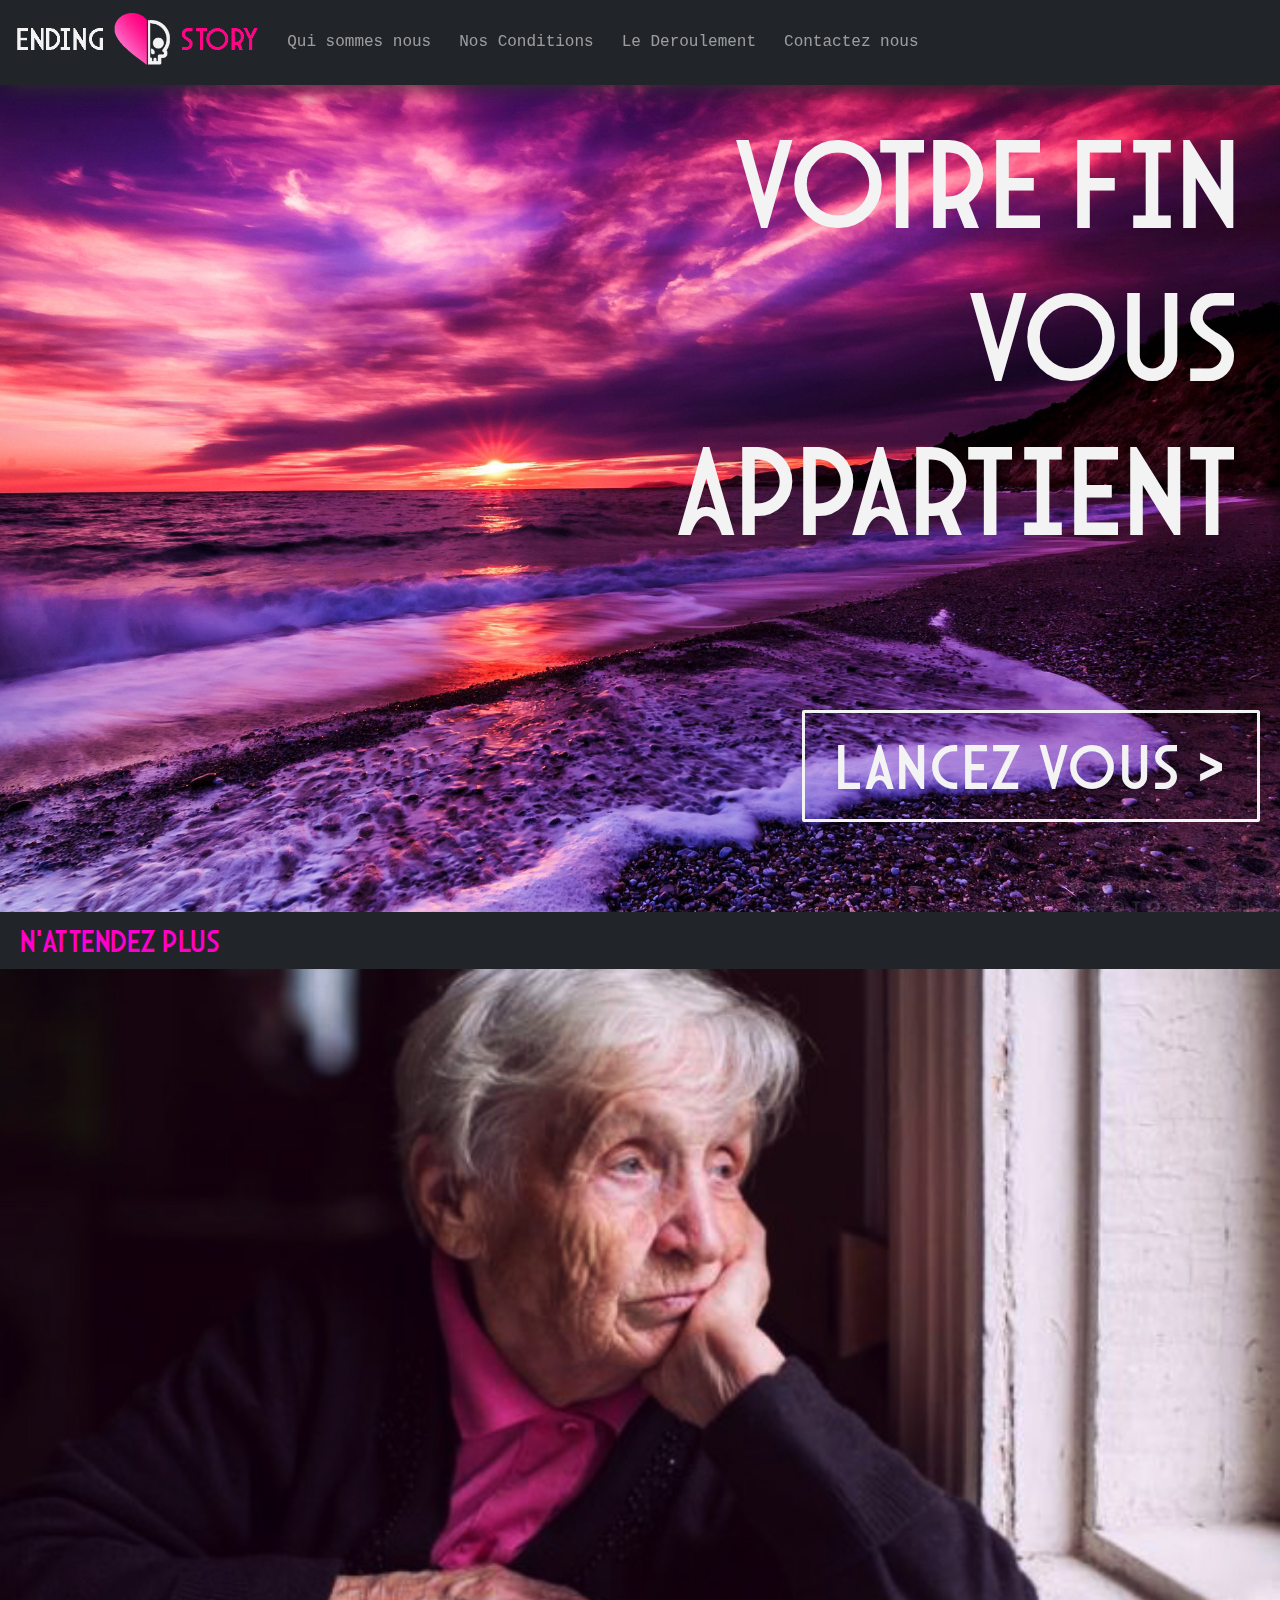
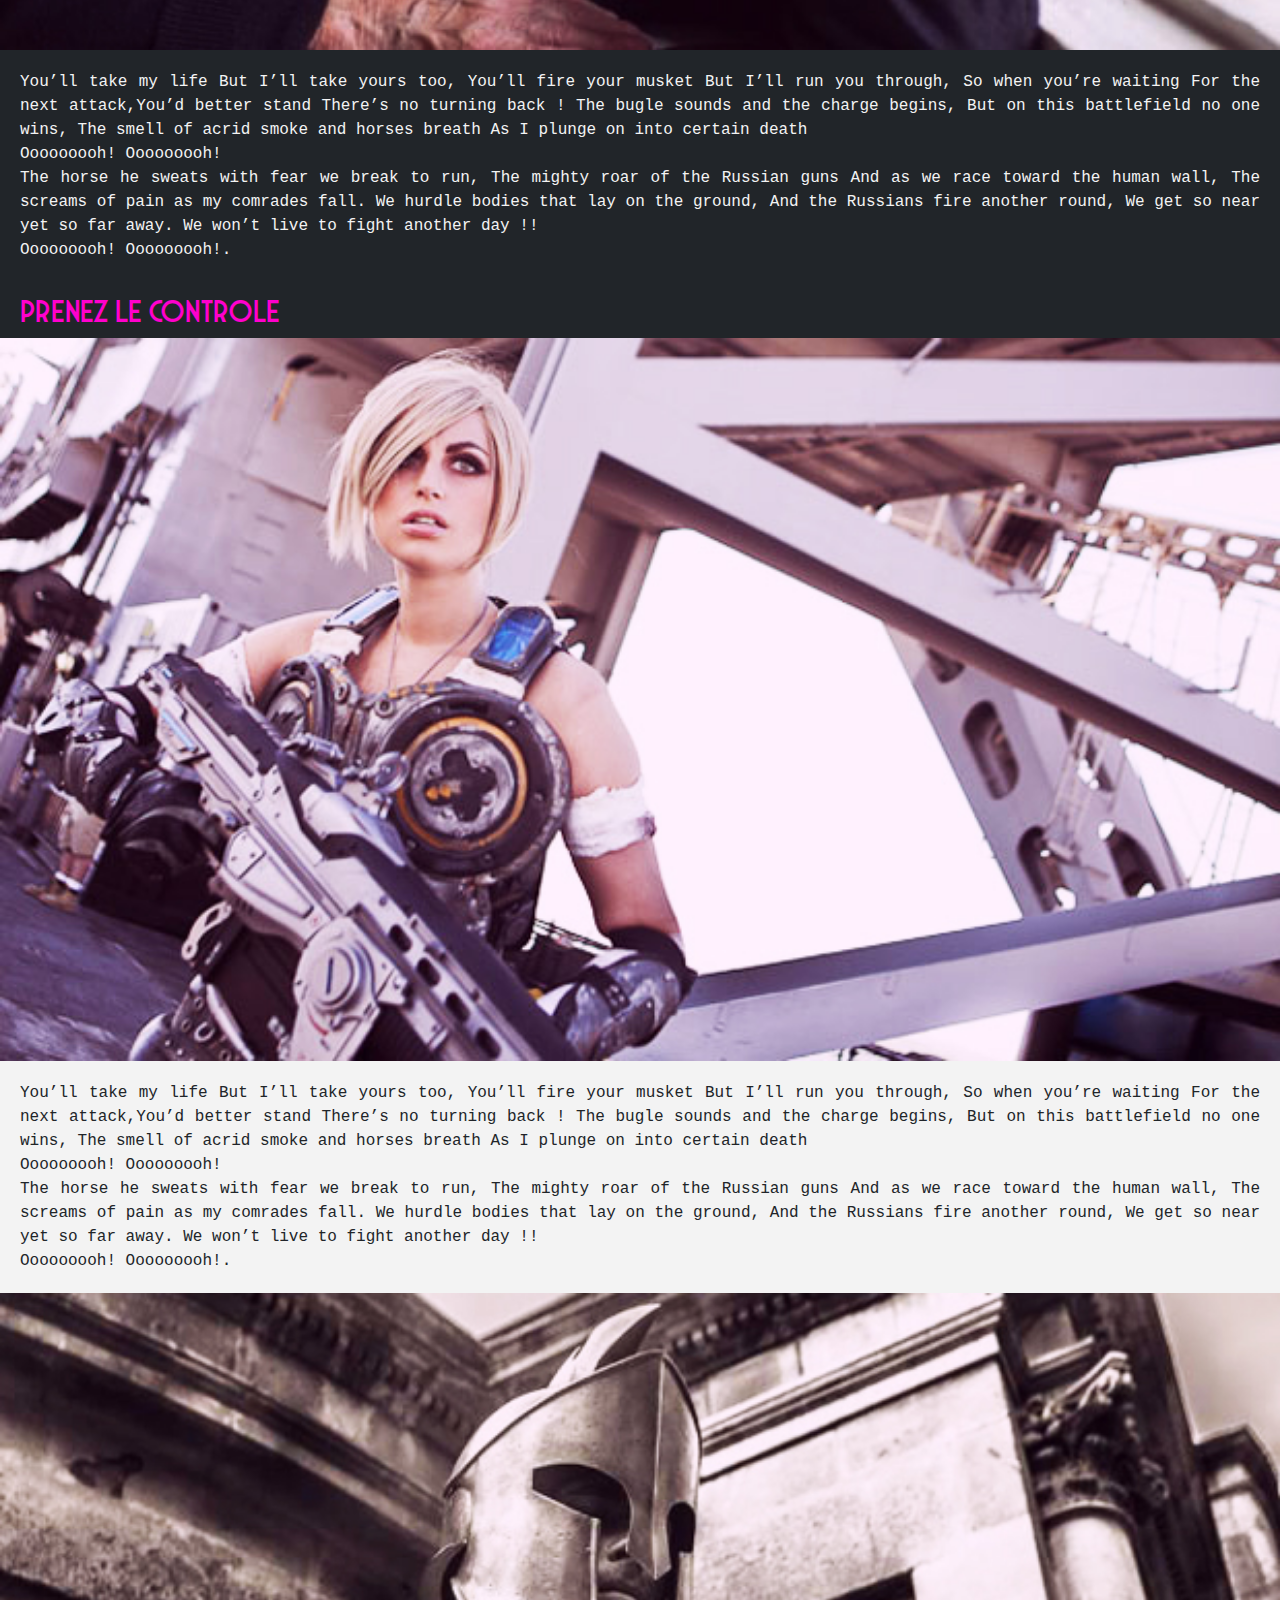
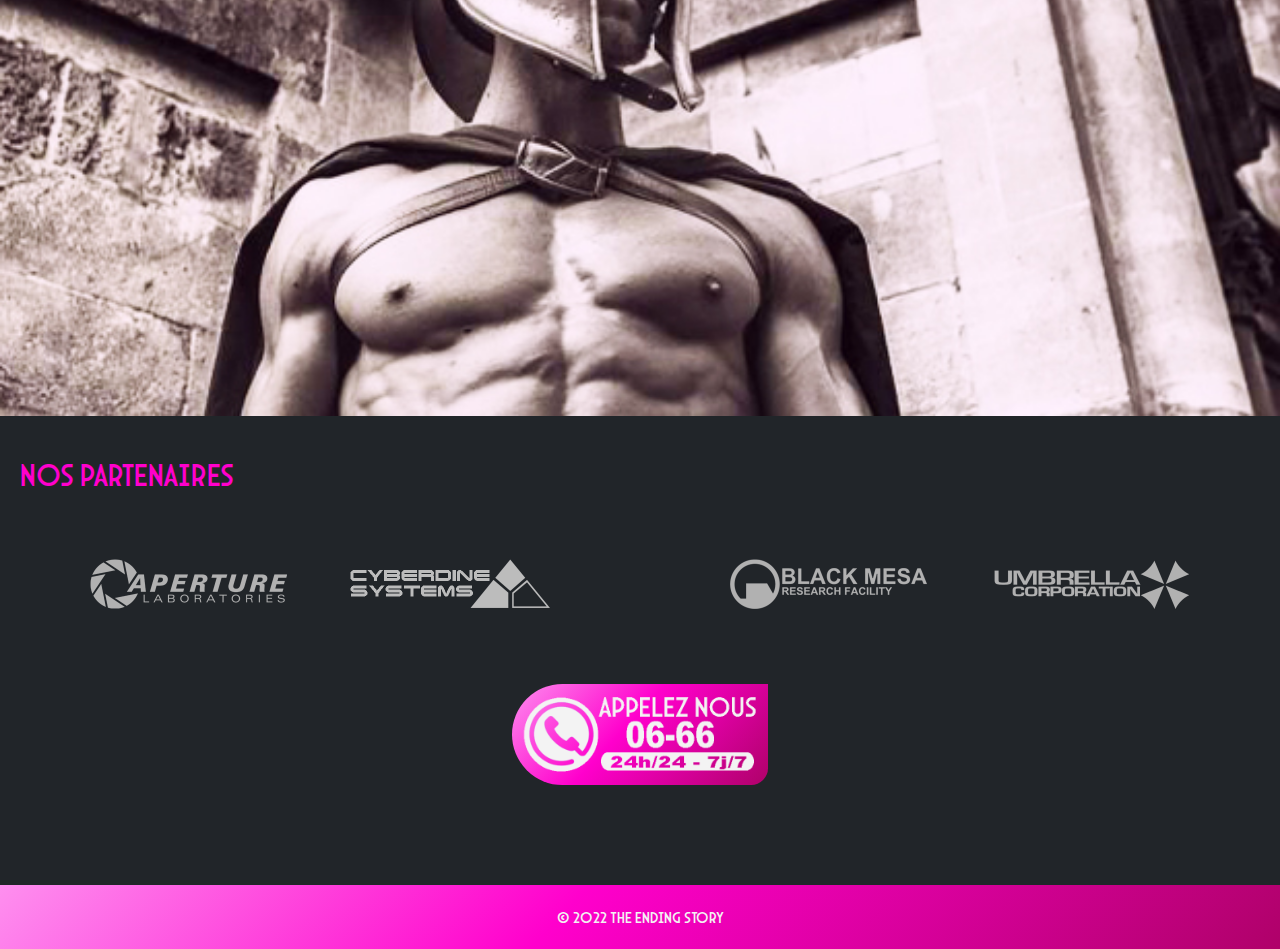
==== index.html @ 4fef933f "Replace some h1 by h2  and update CSS for" ====
<!DOCTYPE html>
<html lang="fr" dir="ltr">
  <head>
    <meta charset="utf-8">
    <meta name="viewport" content="width=device-width, initial-scale=1">
    <link rel="stylesheet" href="assets/bootstrap/bootstrap.min.css">
    <link rel="stylesheet" href="assets/css/default.css">
    <link rel="icon" type="image/png" href="assets/pics/favi_L_grey.png">
    <title>The Ending Story</title>
  </head>

  <body>

<!--======================================
=======| N A V B A R |====================
=======================================-->

  <nav class="navbar sticky-top navbar-expand-lg navbar-dark bg-dark">
    <div class="container-fluid">
      <a class="navbar-brand" href="#"><img class="logo_nav" src="assets/pics/header_L_grey.png" alt="logo navbar"> </a>
      <button class="navbar-toggler" type="button" data-bs-toggle="collapse" data-bs-target="#navbarText" aria-controls="navbarText" aria-expanded="false" aria-label="Toggle navigation">
        <span class="navbar-toggler-icon"></span>
      </button>
      <div class="collapse navbar-collapse" id="navbarText">
        <ul class="navbar-nav me-auto mb-2 mb-lg-0">
          <li class="nav-item">
            <a class="nav-link" aria-current="page" href="we_are.html">Qui sommes nous</a>
          </li>
          <li class="nav-item">
            <a class="nav-link" href="conditions.html">Nos Conditions</a>
          </li>
          <li class="nav-item">
            <a class="nav-link" href="states.html">Le Deroulement</a>
          </li>
          <li class="nav-item">
            <a class="nav-link" href="contact.html">Contactez nous</a>
          </li>
        </ul>
      </div>
    </div>
  </nav>

<!--======================================
=======| H E A D E R |====================
=======================================-->

    <header class="head_home">
      <h1 class="head_home_title">Votre fin <br>vous<br>appartient</h1>
      <a href="form.html"><div class="head_home_button">Lancez vous ></div></a>
      <img class="head_home_img" src="assets/pics/pink_sunset.jpeg" alt="sunset">
    </header>

<!--======================================
=======| M A I N |========================
=======================================-->

    <main class="home">

      <!-- OLD SECTION -->

      <section class="old">
        <h2>n'attendez plus</h2>
        <img class="old_img" src="assets/pics/old_people.jpg" alt="old">
        <p class="old_text">You’ll take my life But I’ll take yours too, You’ll fire your musket But I’ll run you through,
           So when you’re waiting For the next attack,You’d better stand There’s no turning back !
           The bugle sounds and the charge begins, But on this battlefield no one wins, The smell of acrid smoke and horses breath
           As I plunge on into certain death<br>
           Ooooooooh! Ooooooooh!  <br>
           The horse he sweats with fear we break to run, The mighty roar of the Russian guns
           And as we race toward the human wall, The screams of pain as my comrades fall.
           We hurdle bodies that lay on the ground, And the Russians fire another round,
           We get so near yet so far away. We won’t live to fight another day !! <br>
           Ooooooooh! Ooooooooh!.</p>
      </section>

      <!-- CHOOSE SECTION -->

      <section class="choose">
        <h2>Prenez le controle</h2>
        <img class="choose_img_anya" src="assets/pics/anya_stroud.jpg" alt="anya">
        <p class="choose_text">You’ll take my life But I’ll take yours too, You’ll fire your musket But I’ll run you through,
           So when you’re waiting For the next attack,You’d better stand There’s no turning back !
           The bugle sounds and the charge begins, But on this battlefield no one wins, The smell of acrid smoke and horses breath
           As I plunge on into certain death<br>
           Ooooooooh! Ooooooooh!  <br>
           The horse he sweats with fear we break to run, The mighty roar of the Russian guns
           And as we race toward the human wall, The screams of pain as my comrades fall.
           We hurdle bodies that lay on the ground, And the Russians fire another round,
           We get so near yet so far away. We won’t live to fight another day !! <br>
           Ooooooooh! Ooooooooh!.</p>
           <img class="choose_img_spartan" src="assets/pics/spartan.jpg" alt="spartan">
      </section>

      <!-- PART SECTION -->

      <section class="part_section">
        <h2>nos partenaires</h2>
        <div class="container-fluid part_contain">
          <div class="row part_row">
            <div class="col-md-6 part_col_1">
              <img src="assets/pics/p_aplab.png" alt="logo aperture science">
              <img src="assets/pics/p_cybe.png" alt="logo cyberdine">
            </div>
            <div class="col-md-6 part_col_2">
              <img src="assets/pics/p_blame.png" alt="logo black mesa">
              <img src="assets/pics/p_umco.png" alt="logo umbrella corporation">
          </div>
        </div>
      </section>

      <!-- CALL SECTION -->

      <section class="call_section">
        <div class="call_div">
          <a href="contact.html"><img class="call_img" src="assets/pics/logo_tel.png" alt="Numeros de tel 06-66"></a>
        </div>
      </section>

    </main>

<!--======================================
=======|F O O T E R |=====================
=======================================-->

    <footer>
      &copy; 2022 THE ENDING STORY
    </footer>

    <script type="text/javascript" src="assets/bootstrap/bootstrap.bundle.min.js"></script>
  </body>
</html>
---- assets/css/default.css ----
/*=======================================
=======| G L O B A L |===================
=======================================*/

:root {
  --blackTES    : #212529;
  --whiteTES    : #f3f3f3;
  --pinkTES     : #ff00cc;
  --shadowTES   : -1px 8px 22px -7px #313131;
  --gradientTES : linear-gradient(133deg, rgba(254,143,239,1) 0%,
                  rgba(255,0,204,1) 44%, rgba(175,1,105,1) 100%);
  --fontTES     : 'arcan'
}

* {
  box-sizing: border-box;
}

@keyframes rotation {
  from {
    transform: rotate(-45deg);
  } to {
    transform: rotate(45deg);
  }
}

@font-face {
  font-family: 'arcan';
  src: url(../fonts/Arcane-Nine.ttf);
}

body {
  background: var(--blackTES);
  color: var(--whiteTES);
  margin: 0;
  min-width: 300px;
  font-size: 16px;
  font-family: Andale Mono, monospace;
}

img {
  width: 100%;
}

h1, h2 {
  font-family: var(--fontTES);
  color: var(--pinkTES);;
  text-align: left;
  padding: 20px;
  padding-bottom: 0px;
  padding-top: 10px;
}

h3 {
  font-family: var(--fontTES);
  color: var(--pinkTES);;
  text-align: left;
  padding-left: 30px;
  padding-bottom: 0;
  font-size: 0.8em;
}

p {
  padding: 20px;
  text-align: justify;
  margin-bottom: 0;
}

.overline  {
  color: var(--pinkTES);
  font-weight: bolder;
}

.little_line {
  font-size: 0.5em;
}

a {
  text-decoration: none;
  color: var(--whiteTES);
}



/*=======================================
=======| N A V B A R |===================
=======================================*/
nav {
  -webkit-box-shadow: var(--shadowTES);
  box-shadow: var(--shadowTES);
}
nav .navbar-brand {
  width: 65%;
}

nav .navbar-collapse .navbar-nav .nav-item .nav-link{
  text-align: right;
  padding-right: 20px;
}

    /*===|| M E D I A S ||===*/

@media screen and (min-width: 768px){
  nav .navbar-brand {
    width: 20%;
  }
}

/*=======================================
=======| H E A D E R |===================
=======================================*/

header  {
  position: relative;

}

.head_home .head_home_title {
  color: var(--whiteTES);
  text-align: right;
  font-size: 2em;
  position: absolute;
  right:20px;
  top: 10px;
}

.head_home .head_home_button {
  background: none;
  color: var(--whiteTES);
  font-family: var(--fontTES);
  font-size: 1em;
  letter-spacing: 2px;
  border: 3px var(--whiteTES) solid;
  border-radius: 2px;
  padding: 5px;
  padding-left: 30px;
  padding-right: 30px;
  position: absolute;
  right:20px;
  bottom: 20px;
}

    /*===|| M E D I A S ||===*/

@media screen and (min-width: 400px) and (max-width: 649px){
  .head_home .head_home_title {
    font-size: 3em;
  }
  .head_home .head_home_button {
    font-size: 1.5em;
  }
}

@media screen and (min-width: 650px) and (max-width: 1023px){
  .head_home .head_home_title {
    font-size: 5em;
  }
  .head_home .head_home_button {
    font-size: 2.5em;
    bottom: 30px;
  }
}

@media screen and (min-width: 1024px){
  .head_home .head_home_title {
    font-size: 8em;
  }
  .head_home .head_home_button {
    font-size: 4em;
    bottom: 90px;
  }
}

/*=======================================
=======| O L D  S E C T I O N |==========
======================= home ==========*/

main .old {
  text-align: justify;
}

main .old h1 {
  margin-top: 40px;
}

/*=======================================
=======| C H O O S E  S E C T I O N  |===
======================= home ==========*/

main .choose .choose_text {
  background: var(--whiteTES);;
  color: var(--blackTES);
  text-align: justify;
}

/*=======================================
====| H I S T O R Y  S E C T I O N  |====
=========================== we_are ====*/

.we_are .history .img_2 {
  margin-top: 20px;
  margin-bottom: 20px;
}

/*margin au text*/

/*=======================================
====| P R I C E  S E C T I O N  |========
======================= conditions ====*/

.conditions .price .age {
  text-align: center;
  padding-top: 0;
  margin-bottom: 30px;
}

.conditions .price .price_tab {
  text-align: center;
  margin-bottom: 0;
  padding-bottom: 5px;
}

/*=======================================
===| E X E C U T I O N  S E C T I O N  |=
======================= states ========*/

.states .execut .carousel .carousel-inner
.carousel_explic_div {
  background: var(--whiteTES);;
  color: var(--blackTES);;
  -webkit-box-shadow: var(--shadowTES);
  box-shadow: var(--shadowTES);
}

.states .execut .carousel .carousel-inner
.carousel_explic_div .title_explic_div {
  padding-top: 10px;
  padding-left: 10px;
  color: var(--pinkTES);;
  font-family: var(--fontTES);
  letter-spacing: 2px;
}

.states .execut .carousel .carousel-inner
.carousel_explic_div .text_explic_div {
  padding-top: 0px;
  padding-bottom: 30px;
}

.states .execut .text_party_2 {
  padding-top: 35px;
}

/*=======================================
===| E N D I N G  S E C T I O N  |=======
======================= states ========*/

.states .ending .ending_img {
  margin-bottom: 50px;
}

/*=======================================
===| F O R M  S E C T I O N  |===========
======================= form ==========*/

.form .form_body {
  width: 100%;
  margin: auto;
  background-color: rgba(0,0,0,.75);
  color: var(--whiteTES);
  border-radius: 5px;
  padding: 50px;

}

.form .form_body .form_form .form_input {
  padding: 15px;
  width: 100%;
  font-size: 1em;
  border: 0;
  color: var(--pinkTES);
  background-color: var(--blackTES);
  margin-bottom: 15px;
}

.form .form_body .form_form .form_label {
  width: 100%;
  color: var(--pinkTES);
}

.form .form_body .form_form .form_range {
  margin-left: auto;
  margin-right: auto;
  width: 100%;
  padding: 15px;
  font-size: 1em;
}

.form .form_body .form_form .form_button {
  background: var(--gradientTES);
  color: var(--blackTES);
  padding: 15px;
  width: 100%;
  font-size: 1em;
  font-weight: bold;
  border-radius: 5px;
  border: 0;
  cursor: pointer;
}

/*=======================================
===| P O S T  S E C T I O N  |===========
======================= posted ========*/

.posted .posted_body {
  width: 100%;
  height: 100%;
  margin: auto;
  background-color: rgba(0,0,0,.75);
  color: var(--whiteTES);
  border-radius: 5px;
  padding: 50px;
  text-align: center;
}

.posted .posted_body .posted_img {
  width: 30%;
  margin: 20px;
  animation: 1.5s linear 0s infinite alternate-reverse rotation;
}

.posted .posted_body .posted_title,
.posted .posted_body .posted_text {
  text-align: center;
}

    /*===|| M E D I A S ||===*/

@media screen and (min-width: 768px){
  .posted .posted_body .posted_img {
    width: 15%;
  }
}


/*=======================================
=======| P A R T  S E C T I O N |========
======================= home ==========*/

main .part_section{
  margin-top: 30px;
}
main .part_section .part_contain .part_row {
  margin-top: 40px;
  text-align: center;
}

main .part_section .part_contain .part_row img {
  height: 80px;
  width:auto;
  padding: 15px;
}

    /*===|| M E D I A S ||===*/

@media screen and (min-width: 768px){
  main .part_section .part_contain .part_row img{
    height: 100px;
    padding: 25px;
  }
}

/*=======================================
=======| C A L L  S E C T I O N |========
=======================================*/

main .call_section {
  text-align: center;
}

main .call_section .call_div {
  width: 50%;
  background: var(--pinkTES);
  background: var(--gradientTES);
  border-radius: 60px 0px 20px 60px;
  margin-top: 50px;
  margin-bottom: 100px;
  margin-left: auto;
  margin-right: auto;
}

main .call_section .call_div .call_img {
  height: auto;
  padding: 10px;
}

main .call_section .button_call {
  background: none;
  color: var(--whiteTES);
  font-family: var(--fontTES);
  font-size: 1em;
  letter-spacing: 2px;
  border: 3px var(--whiteTES) solid;
  border-radius: 2px;
  width: 50%;
  margin: auto;
  padding: 5px;
  padding-left: 30px;
  padding-right: 30px;
  text-decoration: none;
}

main .call_section a {
  text-decoration: none;
}

    /*===|| M E D I A S ||===*/

@media screen and (min-width: 768px) and (max-width: 1023px){
  main .call_section .call_div {
    width: 35%;
  }

  main .call_section .button_call{
    width: 38%;
    font-size: 2em;
    padding: 15px;
    padding-left: 30px;
    padding-right: 30px;
  }
}

@media screen and (min-width: 1024px){
  main .call_section .call_div {
    width: 20%;
  }

  main .call_section .button_call{
    width: 20%;
    font-size: 1em;
    padding: 15px;
    padding-left: 30px;
    padding-right: 30px;
  }
}

/*=======================================
=======| F O O T E R |===================
=======================================*/

footer {
  padding: 20px;
  background: var(--pinkTES);
  background: var(--gradientTES);
  text-align: center;
  font-family: var(--fontTES);
}

/*=======================================
=========================================
=======================================*/
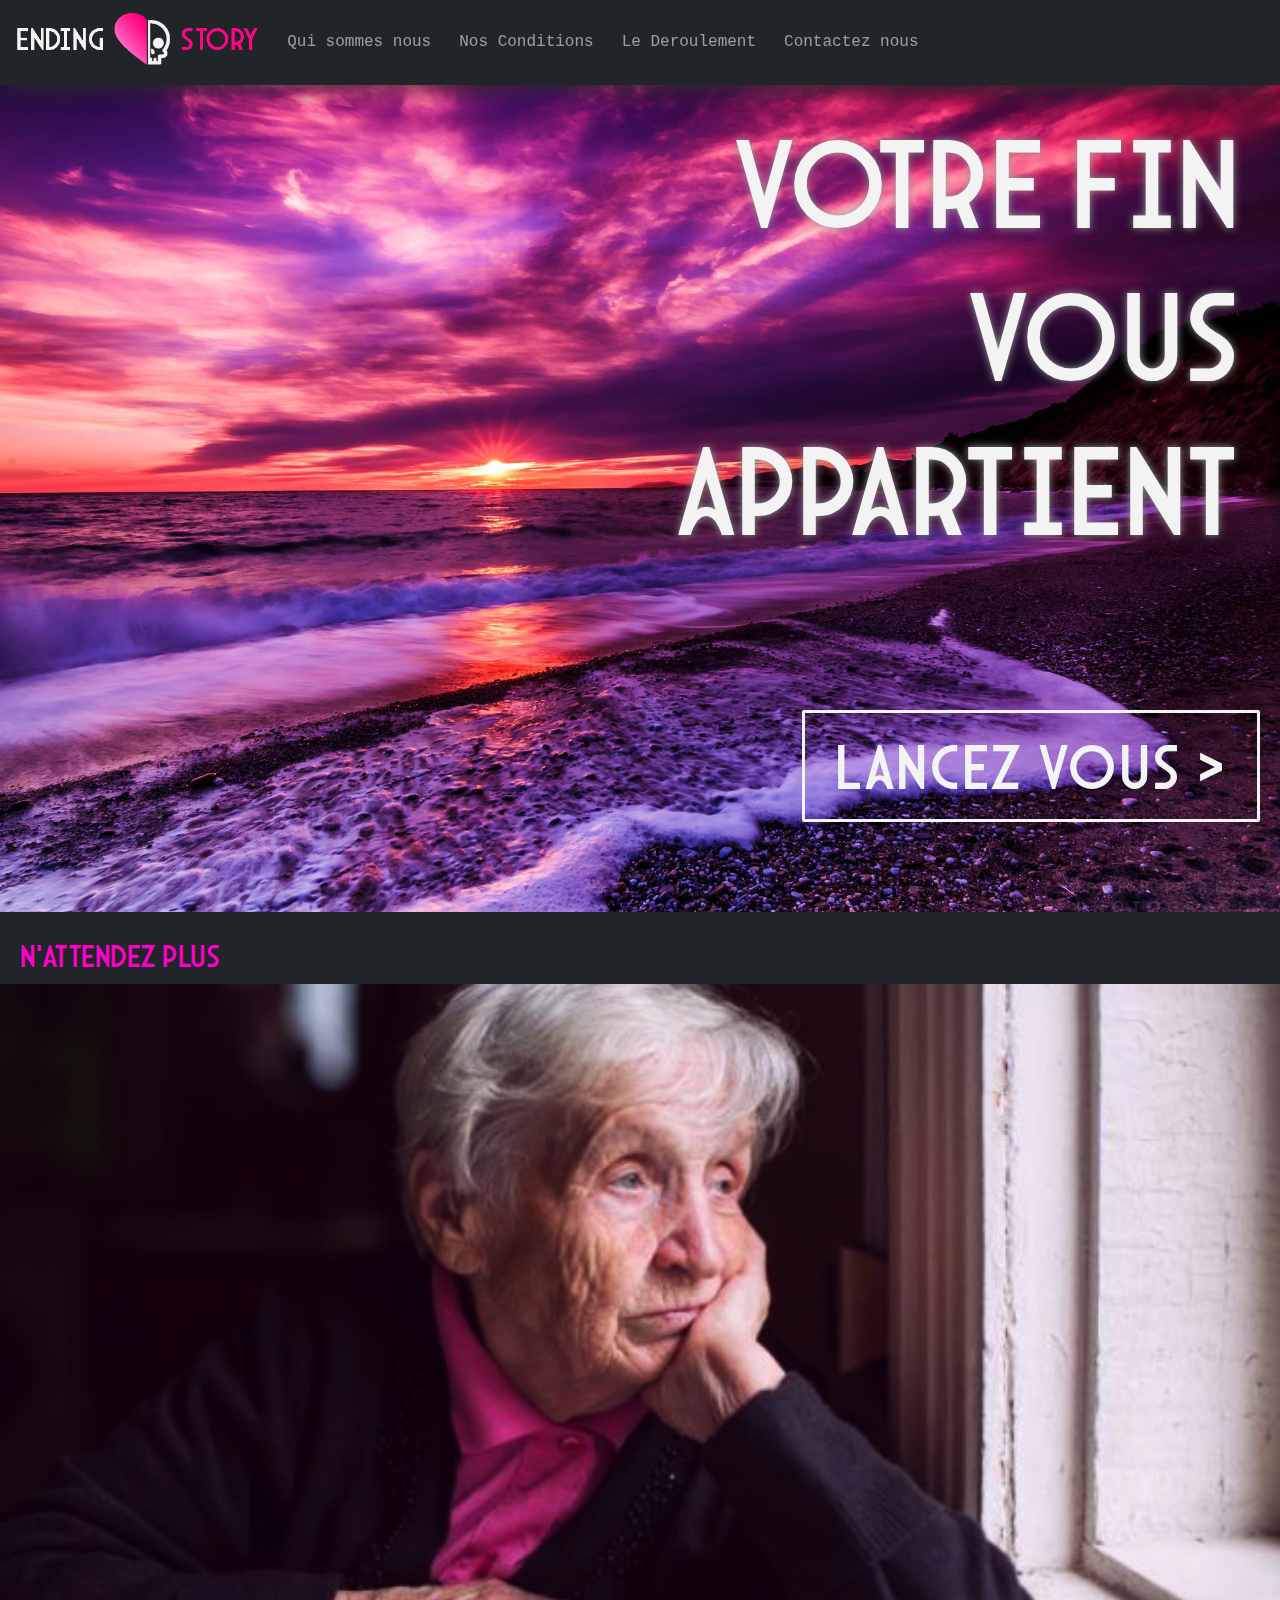
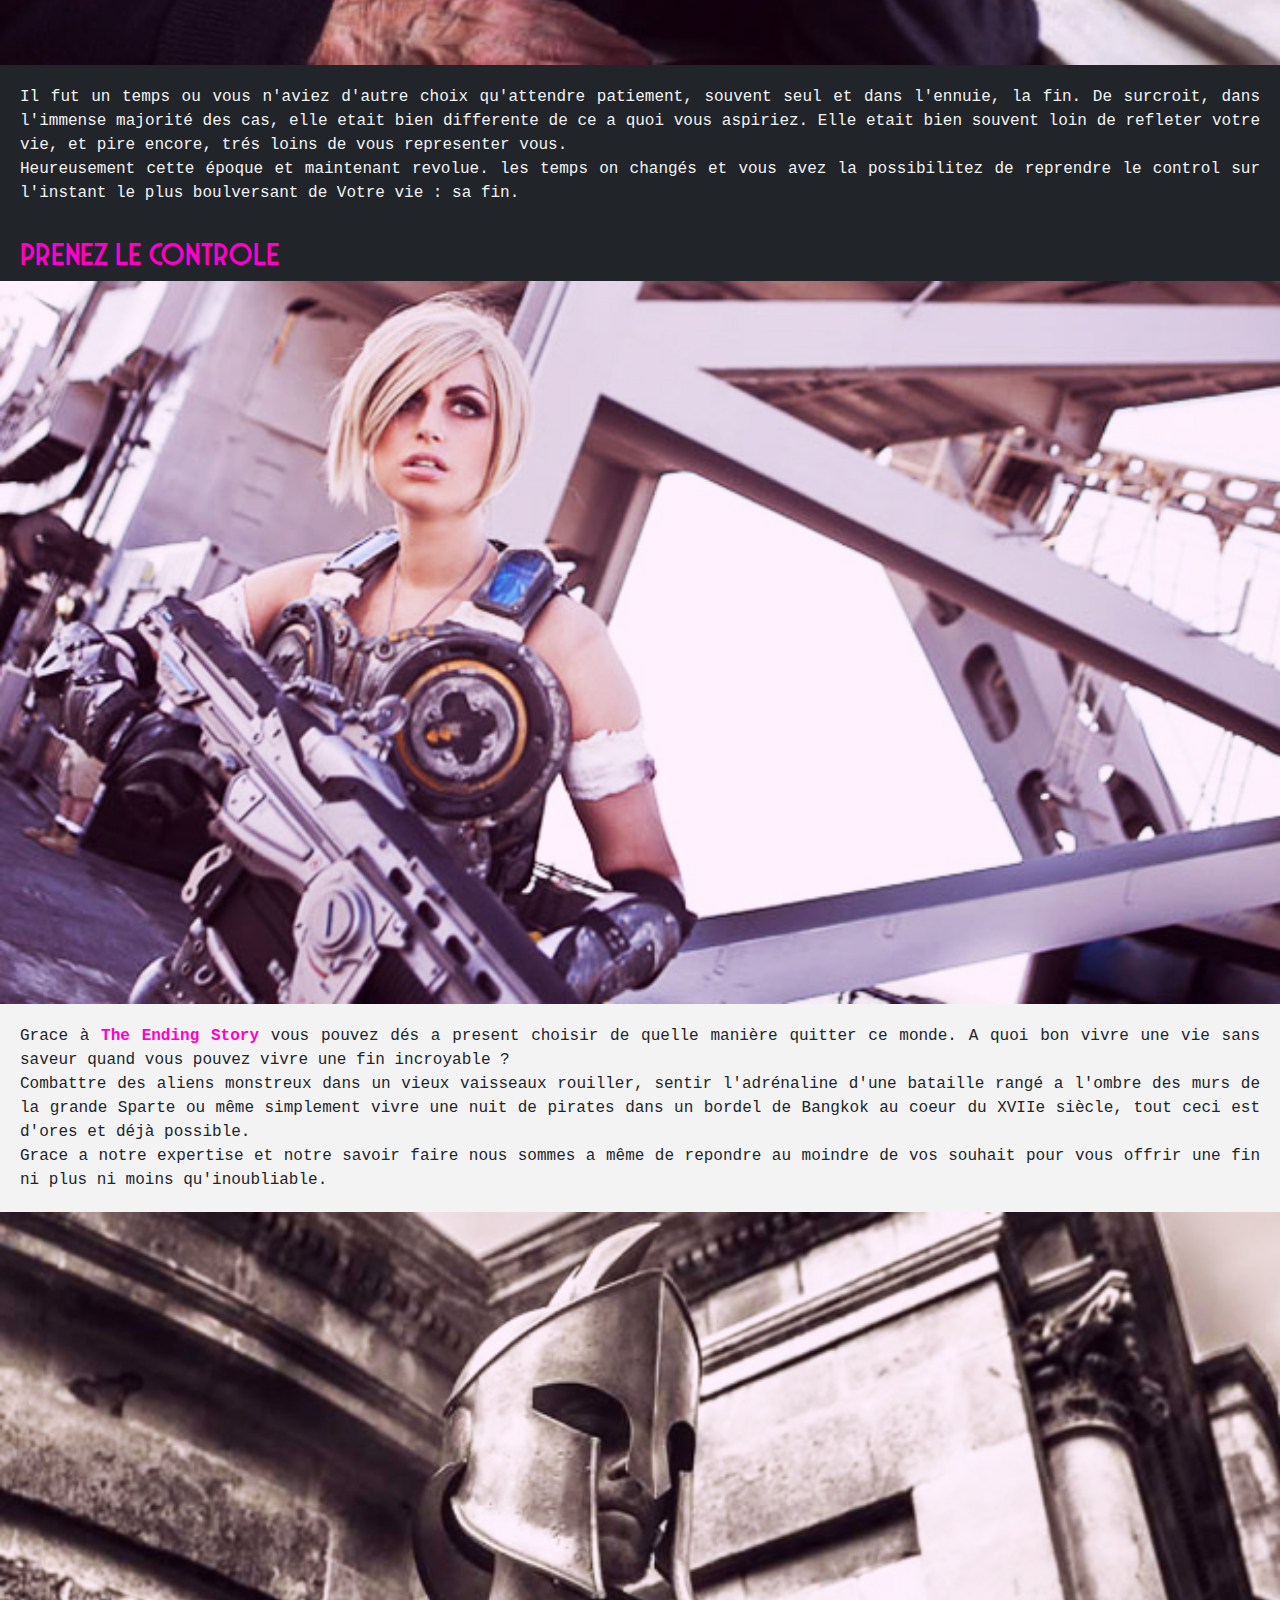
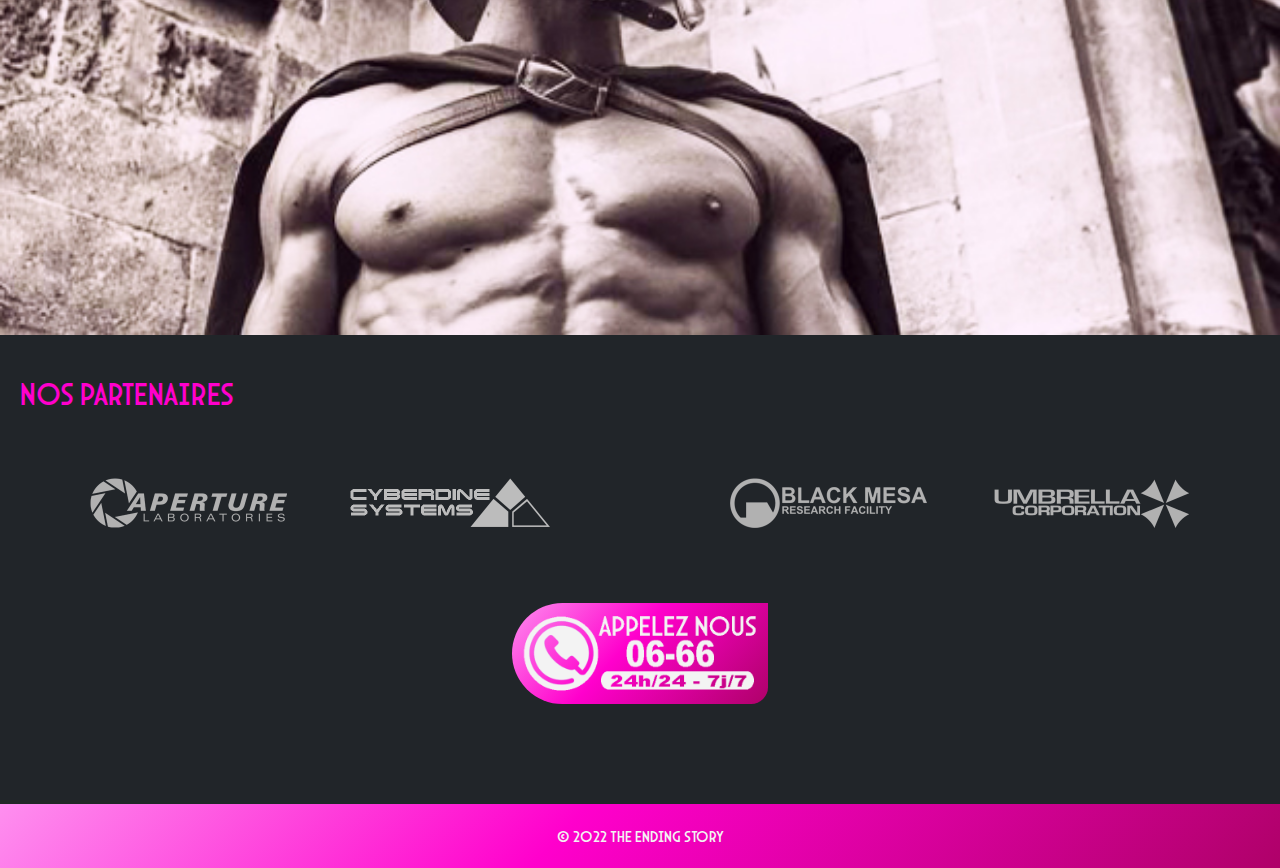
==== commit 38937cad: "Add texts no correction." ====
--- a/index.html
+++ b/index.html
@@ -61,16 +61,16 @@
       <section class="old">
         <h2>n'attendez plus</h2>
         <img class="old_img" src="assets/pics/old_people.jpg" alt="old">
-        <p class="old_text">You’ll take my life But I’ll take yours too, You’ll fire your musket But I’ll run you through,
-           So when you’re waiting For the next attack,You’d better stand There’s no turning back !
-           The bugle sounds and the charge begins, But on this battlefield no one wins, The smell of acrid smoke and horses breath
-           As I plunge on into certain death<br>
-           Ooooooooh! Ooooooooh!  <br>
-           The horse he sweats with fear we break to run, The mighty roar of the Russian guns
-           And as we race toward the human wall, The screams of pain as my comrades fall.
-           We hurdle bodies that lay on the ground, And the Russians fire another round,
-           We get so near yet so far away. We won’t live to fight another day !! <br>
-           Ooooooooh! Ooooooooh!.</p>
+        <p class="old_text">Il fut un temps ou vous n'aviez d'autre choix qu'attendre
+          patiement, souvent seul et dans l'ennuie, la fin. De surcroit, dans l'immense majorité
+          des cas, elle etait bien differente de ce a quoi vous aspiriez. Elle etait bien
+          souvent loin de refleter votre vie, et pire encore, trés loins de vous representer
+          vous. <br>
+          Heureusement cette époque et maintenant revolue. les temps on changés et vous avez
+          la possibilitez de reprendre le control sur l'instant le plus boulversant de Votre
+          vie : sa fin.
+        </p>
+
       </section>
 
       <!-- CHOOSE SECTION -->
@@ -78,16 +78,16 @@
       <section class="choose">
         <h2>Prenez le controle</h2>
         <img class="choose_img_anya" src="assets/pics/anya_stroud.jpg" alt="anya">
-        <p class="choose_text">You’ll take my life But I’ll take yours too, You’ll fire your musket But I’ll run you through,
-           So when you’re waiting For the next attack,You’d better stand There’s no turning back !
-           The bugle sounds and the charge begins, But on this battlefield no one wins, The smell of acrid smoke and horses breath
-           As I plunge on into certain death<br>
-           Ooooooooh! Ooooooooh!  <br>
-           The horse he sweats with fear we break to run, The mighty roar of the Russian guns
-           And as we race toward the human wall, The screams of pain as my comrades fall.
-           We hurdle bodies that lay on the ground, And the Russians fire another round,
-           We get so near yet so far away. We won’t live to fight another day !! <br>
-           Ooooooooh! Ooooooooh!.</p>
+        <p class="choose_text">Grace à <span class="overline">The Ending Story</span>
+          vous pouvez dés a present choisir de quelle manière quitter ce monde. A quoi
+          bon vivre une vie sans saveur quand vous pouvez vivre une fin incroyable ? <br>
+          Combattre des aliens monstreux dans un vieux vaisseaux rouiller, sentir
+          l'adrénaline d'une bataille rangé a l'ombre des murs de la grande Sparte ou
+          même simplement vivre une nuit de pirates dans un bordel de Bangkok  au coeur
+          du XVIIe siècle, tout ceci est d'ores et déjà possible.<br>
+          Grace a notre expertise et notre savoir faire nous sommes a même de repondre
+          au moindre de vos souhait pour vous offrir une fin ni plus ni moins qu'inoubliable.
+        </p>
            <img class="choose_img_spartan" src="assets/pics/spartan.jpg" alt="spartan">
       </section>
 
--- a/assets/css/default.css
+++ b/assets/css/default.css
@@ -9,7 +9,8 @@
   --shadowTES   : -1px 8px 22px -7px #313131;
   --gradientTES : linear-gradient(133deg, rgba(254,143,239,1) 0%,
                   rgba(255,0,204,1) 44%, rgba(175,1,105,1) 100%);
-  --fontTES     : 'arcan'
+  --fontTES     : 'arcan';
+  --shadowTitle : 0px 0px 9px rgba(150, 150, 150, 1);
 }
 
 * {
@@ -57,7 +58,7 @@
   text-align: left;
   padding-left: 30px;
   padding-bottom: 0;
-  font-size: 0.8em;
+  font-size: 1.2em;
 }
 
 p {
@@ -112,7 +113,7 @@
 
 header  {
   position: relative;
-
+  margin-bottom: 15px;
 }
 
 .head_home .head_home_title {
@@ -122,6 +123,20 @@
   position: absolute;
   right:20px;
   top: 10px;
+  text-shadow: var(--shadowTitle);
+}
+
+.head_we_are .head_we_are_title,
+.head_conditions .head_conditions_title,
+.head_states .head_states_title,
+.head_contact .head_contact_title {
+  color: var(--whiteTES);
+  text-align: left;
+  font-size: 2em;
+  position: absolute;
+  left:20px;
+  bottom: 20px;
+  text-shadow: var(--shadowTitle);
 }
 
 .head_home .head_home_button {
@@ -143,18 +158,28 @@
     /*===|| M E D I A S ||===*/
 
 @media screen and (min-width: 400px) and (max-width: 649px){
-  .head_home .head_home_title {
+  .head_home .head_home_title,
+  .head_we_are .head_we_are_title,
+  .head_conditions .head_conditions_title,
+  .head_states .head_states_title,
+  .head_contact .head_contact_title {
     font-size: 3em;
   }
+
   .head_home .head_home_button {
     font-size: 1.5em;
   }
 }
 
 @media screen and (min-width: 650px) and (max-width: 1023px){
-  .head_home .head_home_title {
+  .head_home .head_home_title,
+  .head_we_are .head_we_are_title,
+  .head_conditions .head_conditions_title,
+  .head_states .head_states_title,
+  .head_contact .head_contact_title {
     font-size: 5em;
   }
+
   .head_home .head_home_button {
     font-size: 2.5em;
     bottom: 30px;
@@ -162,9 +187,14 @@
 }
 
 @media screen and (min-width: 1024px){
-  .head_home .head_home_title {
+  .head_home .head_home_title,
+  .head_we_are .head_we_are_title,
+  .head_conditions .head_conditions_title,
+  .head_states .head_states_title,
+  .head_contact .head_contact_title {
     font-size: 8em;
   }
+
   .head_home .head_home_button {
     font-size: 4em;
     bottom: 90px;
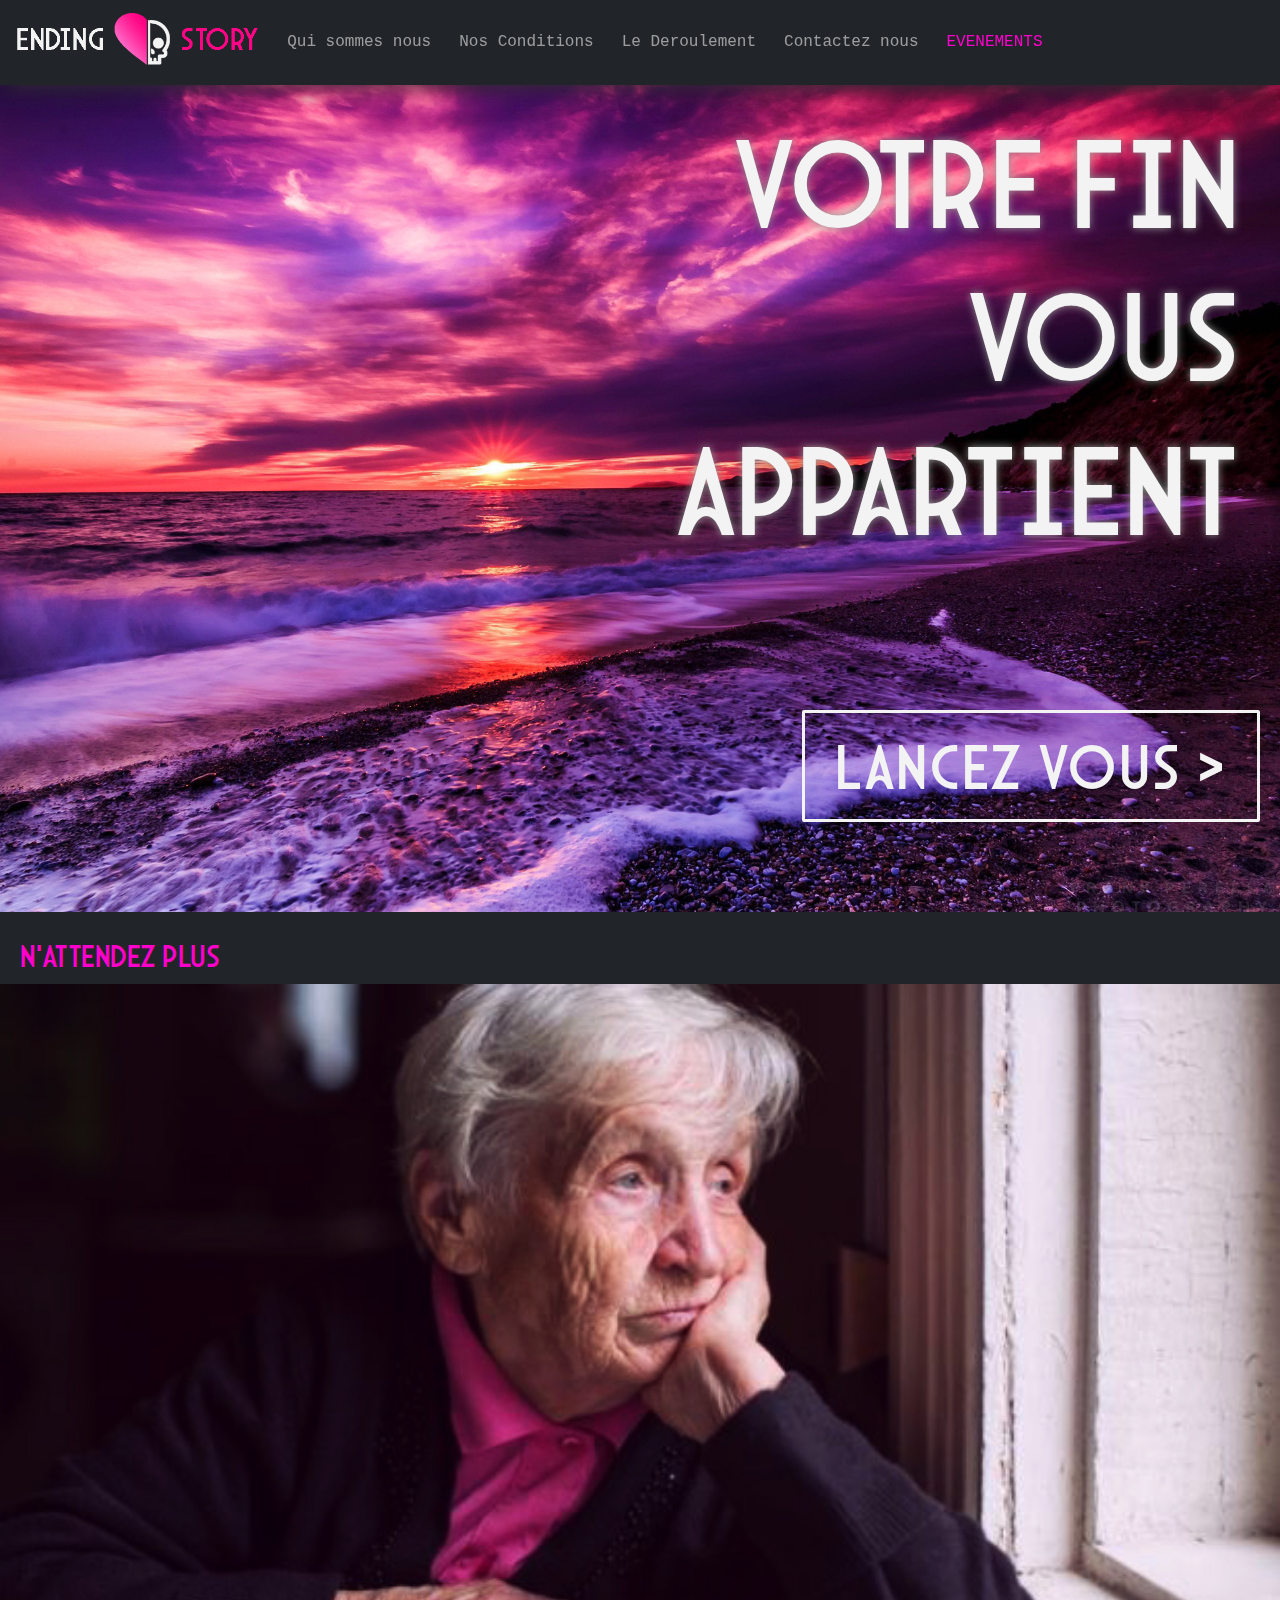
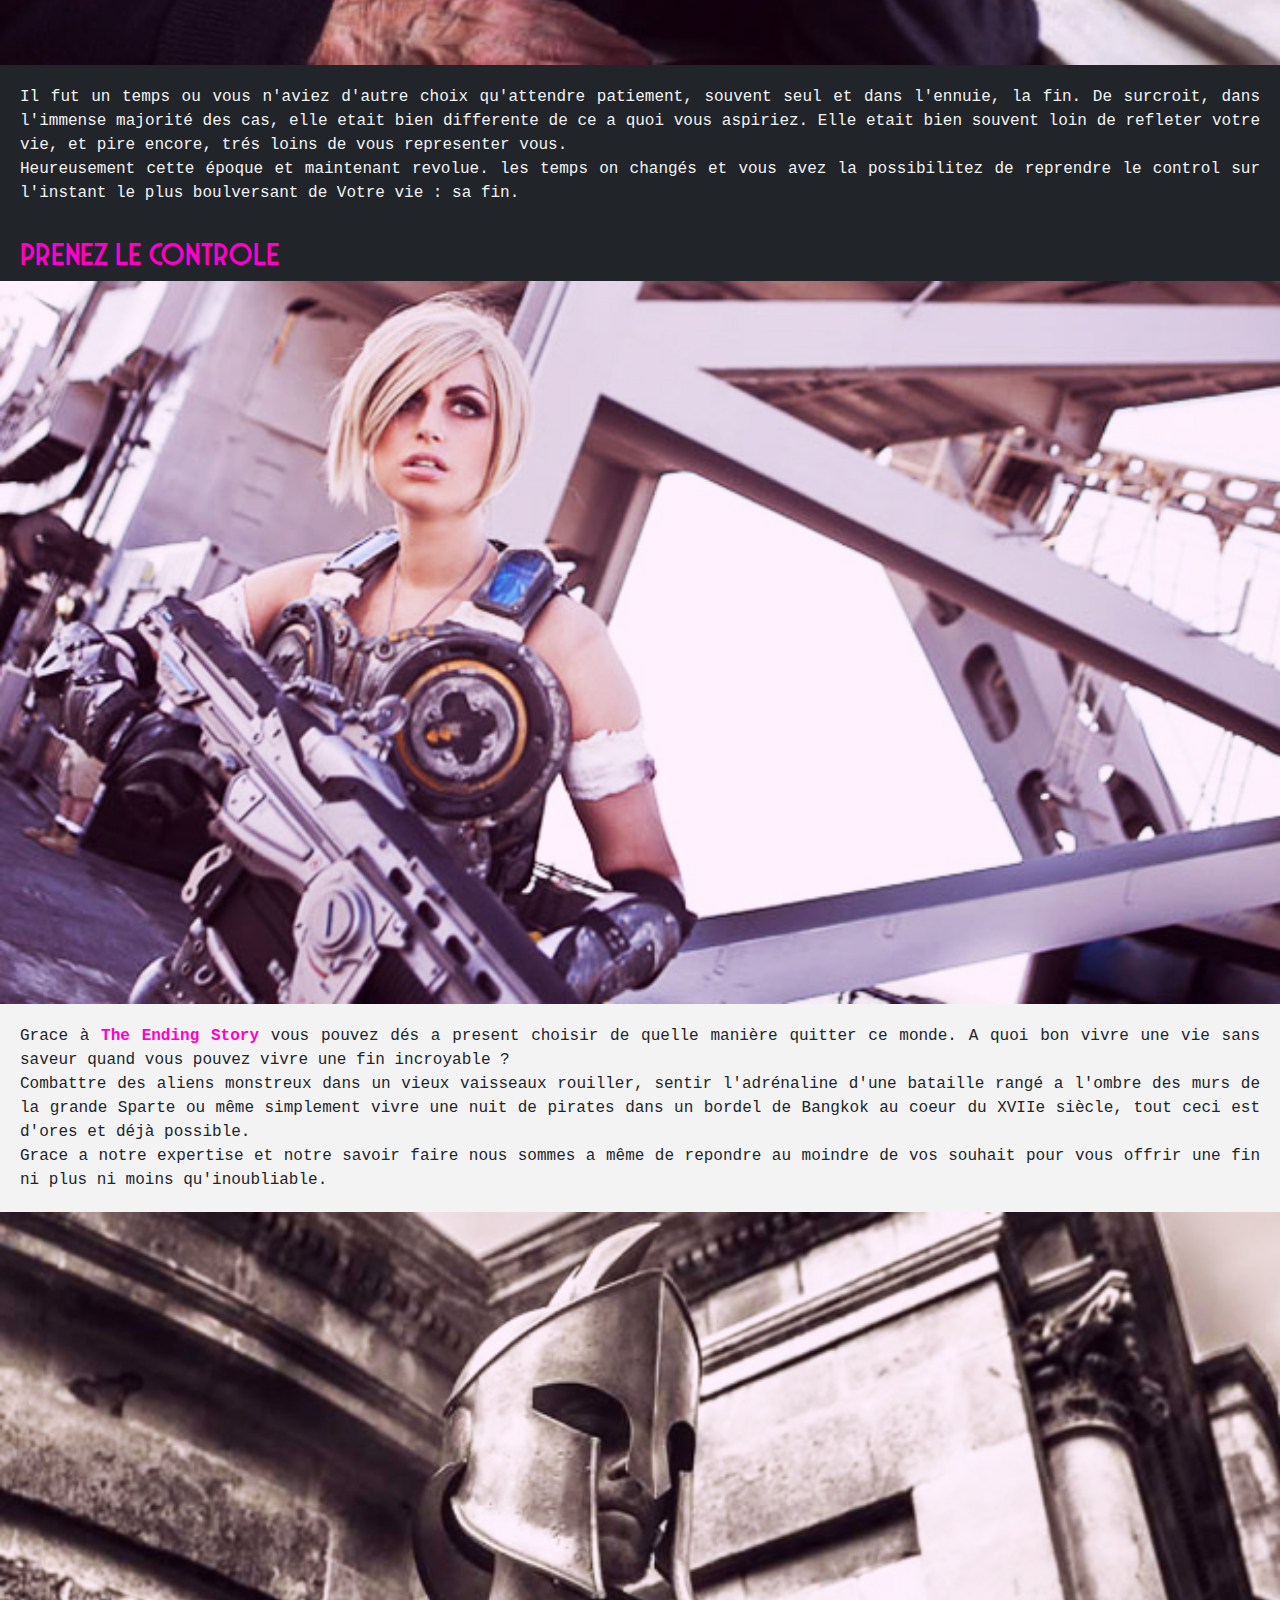
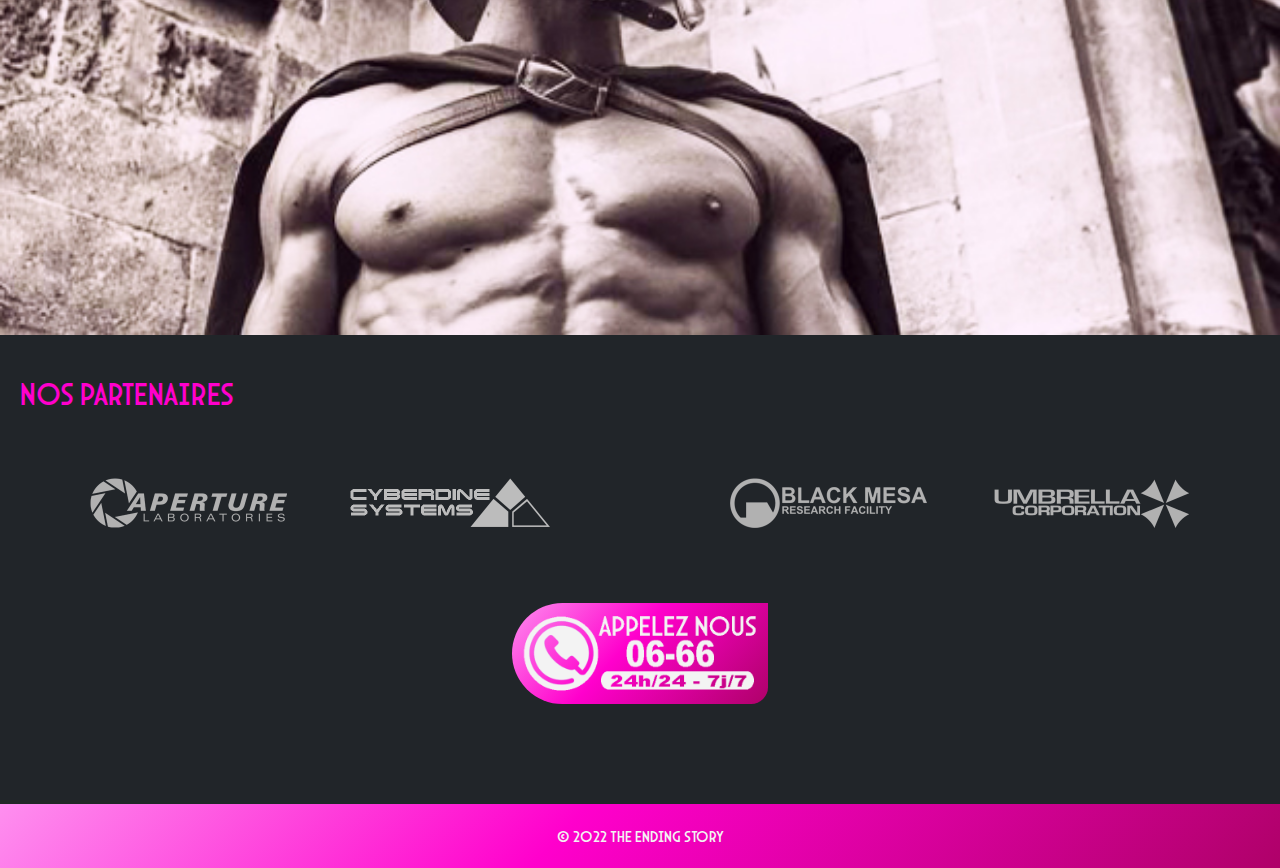
==== commit ed37bfe3: "Update the others pages with events.html" ====
--- a/index.html
+++ b/index.html
@@ -1,10 +1,48 @@
 <!DOCTYPE html>
 <html lang="fr" dir="ltr">
   <head>
+
+    <!-- META COMPATIBILITE -->
+
     <meta charset="utf-8">
     <meta name="viewport" content="width=device-width, initial-scale=1">
+    <meta http-equiv="X-UA-Compatible" content="IE=edge"> <!-- Obsolète non ?-->
+
+    <!-- META REF -->
+
+    <meta name="description" content="The Ending Story est une association qui
+    a pour but de vous accompagnez vers la meilleurs fin possible">
+    <meta name="subject" content="Un choix vers une meilleur fin">
+    <meta name="robots" content="index, follow">
+
+    <!-- META SOCIAL-->
+
+      <!-- Card meta pour Twitter -->
+
+    <meta name="twitter:card" content="summary_large_image">
+    <meta name="twitter:site" content="@Ending_Story">  <!--compte fictif-->
+    <meta name="twitter:title" content="The Ending Story">
+    <meta name="twitter:description" content="The Ending Story est une association
+    qui a pour but de vous accompagnez vers la meilleurs fin possible">
+    <meta name="twitter:image:src" content="assets/pics/logo_grad_D_grey.png">
+
+      <!-- Meta pour Facebook -->
+
+    <meta property="og:title" content="The Ending Story">
+    <meta property="og:url" content="url_site">
+    <meta property="og:image" content="url_image">
+    <meta property="og:description" content="The Ending Story est une association
+    qui a pour but de vous accompagnez vers la meilleurs fin possible">
+    <meta property="og:site_name" content="The Ending Story">
+    <meta property="og:type" content="site web">
+
+    <!-- LINK STYLE -->
+
     <link rel="stylesheet" href="assets/bootstrap/bootstrap.min.css">
     <link rel="stylesheet" href="assets/css/default.css">
+
+    <!-- TAB STYLE -->
+
     <link rel="icon" type="image/png" href="assets/pics/favi_L_grey.png">
     <title>The Ending Story</title>
   </head>
@@ -17,7 +55,8 @@
 
   <nav class="navbar sticky-top navbar-expand-lg navbar-dark bg-dark">
     <div class="container-fluid">
-      <a class="navbar-brand" href="#"><img class="logo_nav" src="assets/pics/header_L_grey.png" alt="logo navbar"> </a>
+      <a class="navbar-brand" href="#">
+        <img class="logo_nav" src="assets/pics/header_L_grey.png" alt="logo navbar"> </a>
       <button class="navbar-toggler" type="button" data-bs-toggle="collapse" data-bs-target="#navbarText" aria-controls="navbarText" aria-expanded="false" aria-label="Toggle navigation">
         <span class="navbar-toggler-icon"></span>
       </button>
@@ -34,6 +73,9 @@
           </li>
           <li class="nav-item">
             <a class="nav-link" href="contact.html">Contactez nous</a>
+          </li>
+          <li class="nav-item">
+            <a class="nav-link event_link" href="event.html">EVENEMENTS</a>
           </li>
         </ul>
       </div>
--- a/assets/css/default.css
+++ b/assets/css/default.css
@@ -25,6 +25,17 @@
   }
 }
 
+@keyframes flash {
+  from {
+    font-size: 1em;
+    padding: 20px;
+  } to {
+    font-size: 1.2em;
+    padding: 18px;
+  }
+
+}
+
 @font-face {
   font-family: 'arcan';
   src: url(../fonts/Arcane-Nine.ttf);
@@ -45,7 +56,7 @@
 
 h1, h2 {
   font-family: var(--fontTES);
-  color: var(--pinkTES);;
+  color: var(--pinkTES);
   text-align: left;
   padding: 20px;
   padding-bottom: 0px;
@@ -94,11 +105,15 @@
   width: 65%;
 }
 
-nav .navbar-collapse .navbar-nav .nav-item .nav-link{
+nav .navbar-collapse .navbar-nav .nav-item .nav-link {
   text-align: right;
   padding-right: 20px;
 }
 
+nav .navbar-collapse .navbar-nav .nav-item .event_link {
+  color: var(--pinkTES);
+  animation: 0.5s linear 0s infinite alternate-reverse flash;
+}
     /*===|| M E D I A S ||===*/
 
 @media screen and (min-width: 768px){
@@ -339,7 +354,7 @@
 }
 
 /*=======================================
-===| P O S T  S E C T I O N  |===========
+===| P O S T E D  S E C T I O N  |=======
 ======================= posted ========*/
 
 .posted .posted_body {
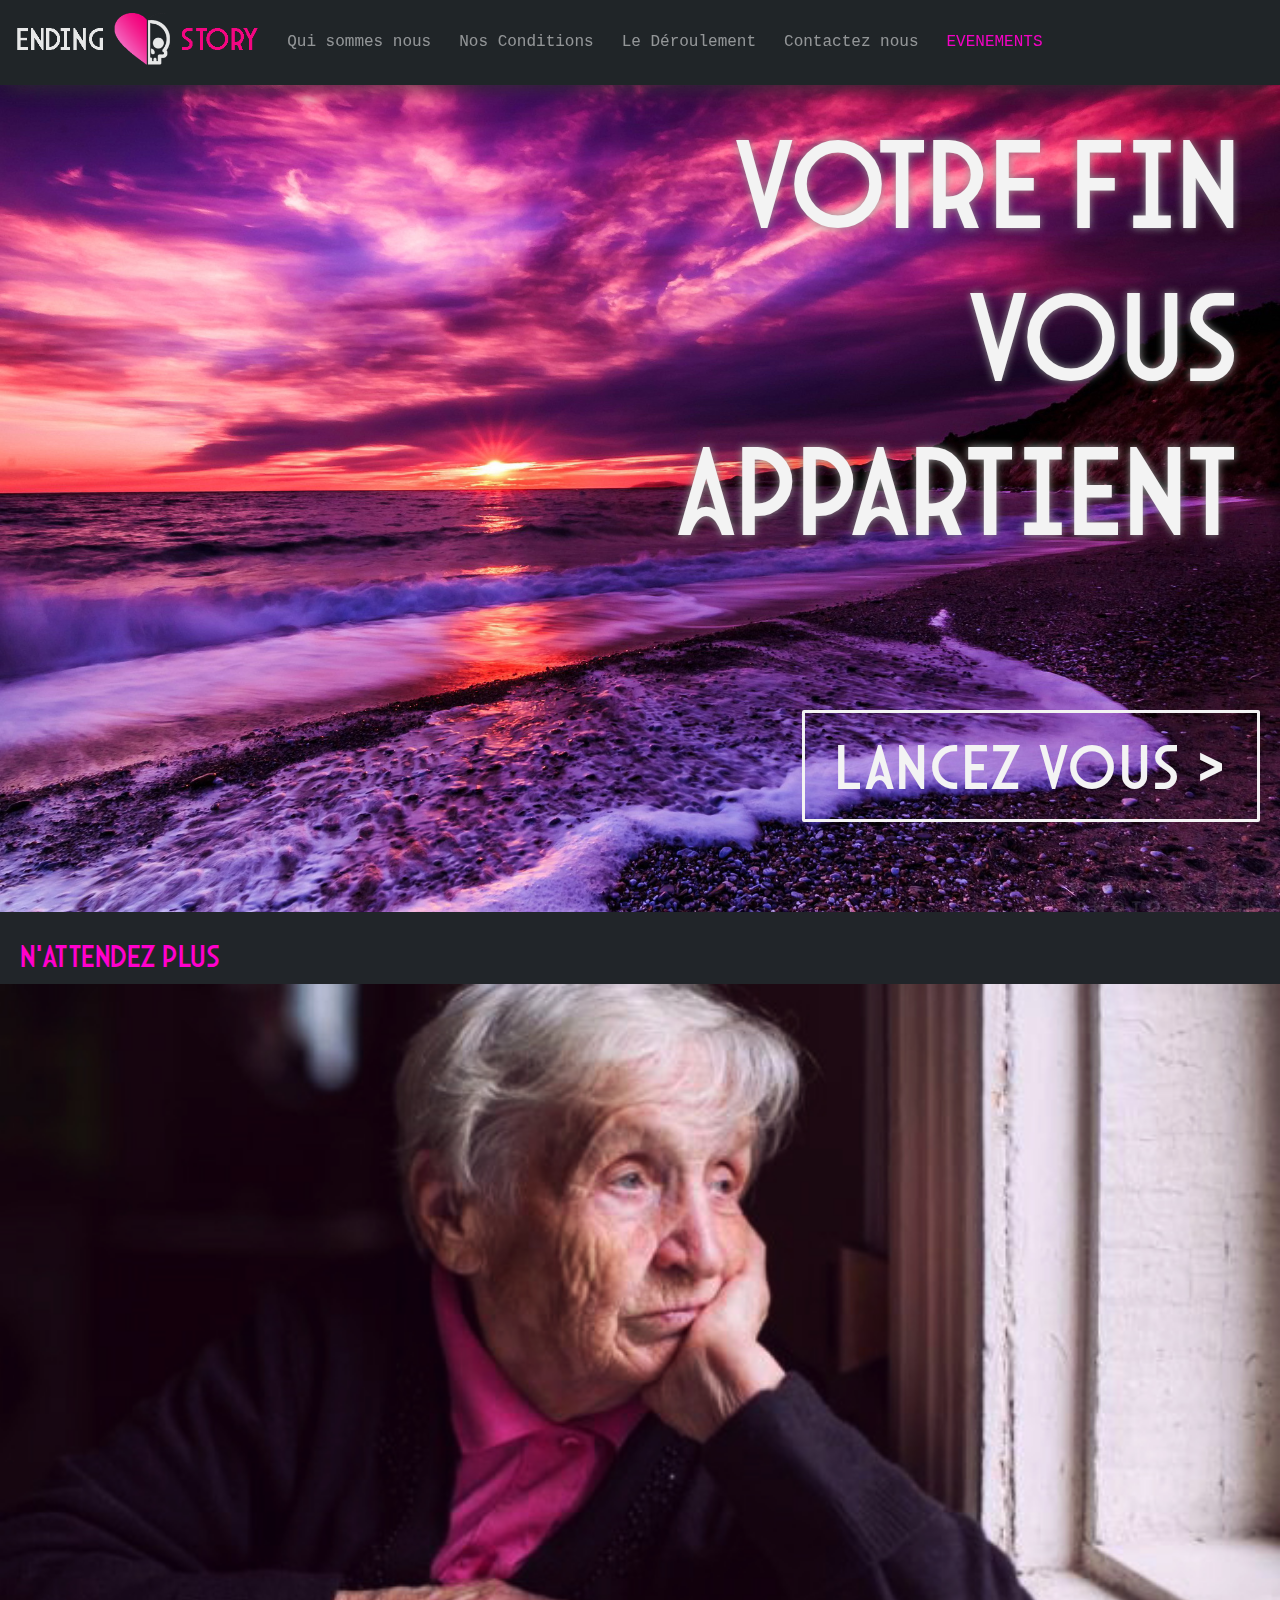
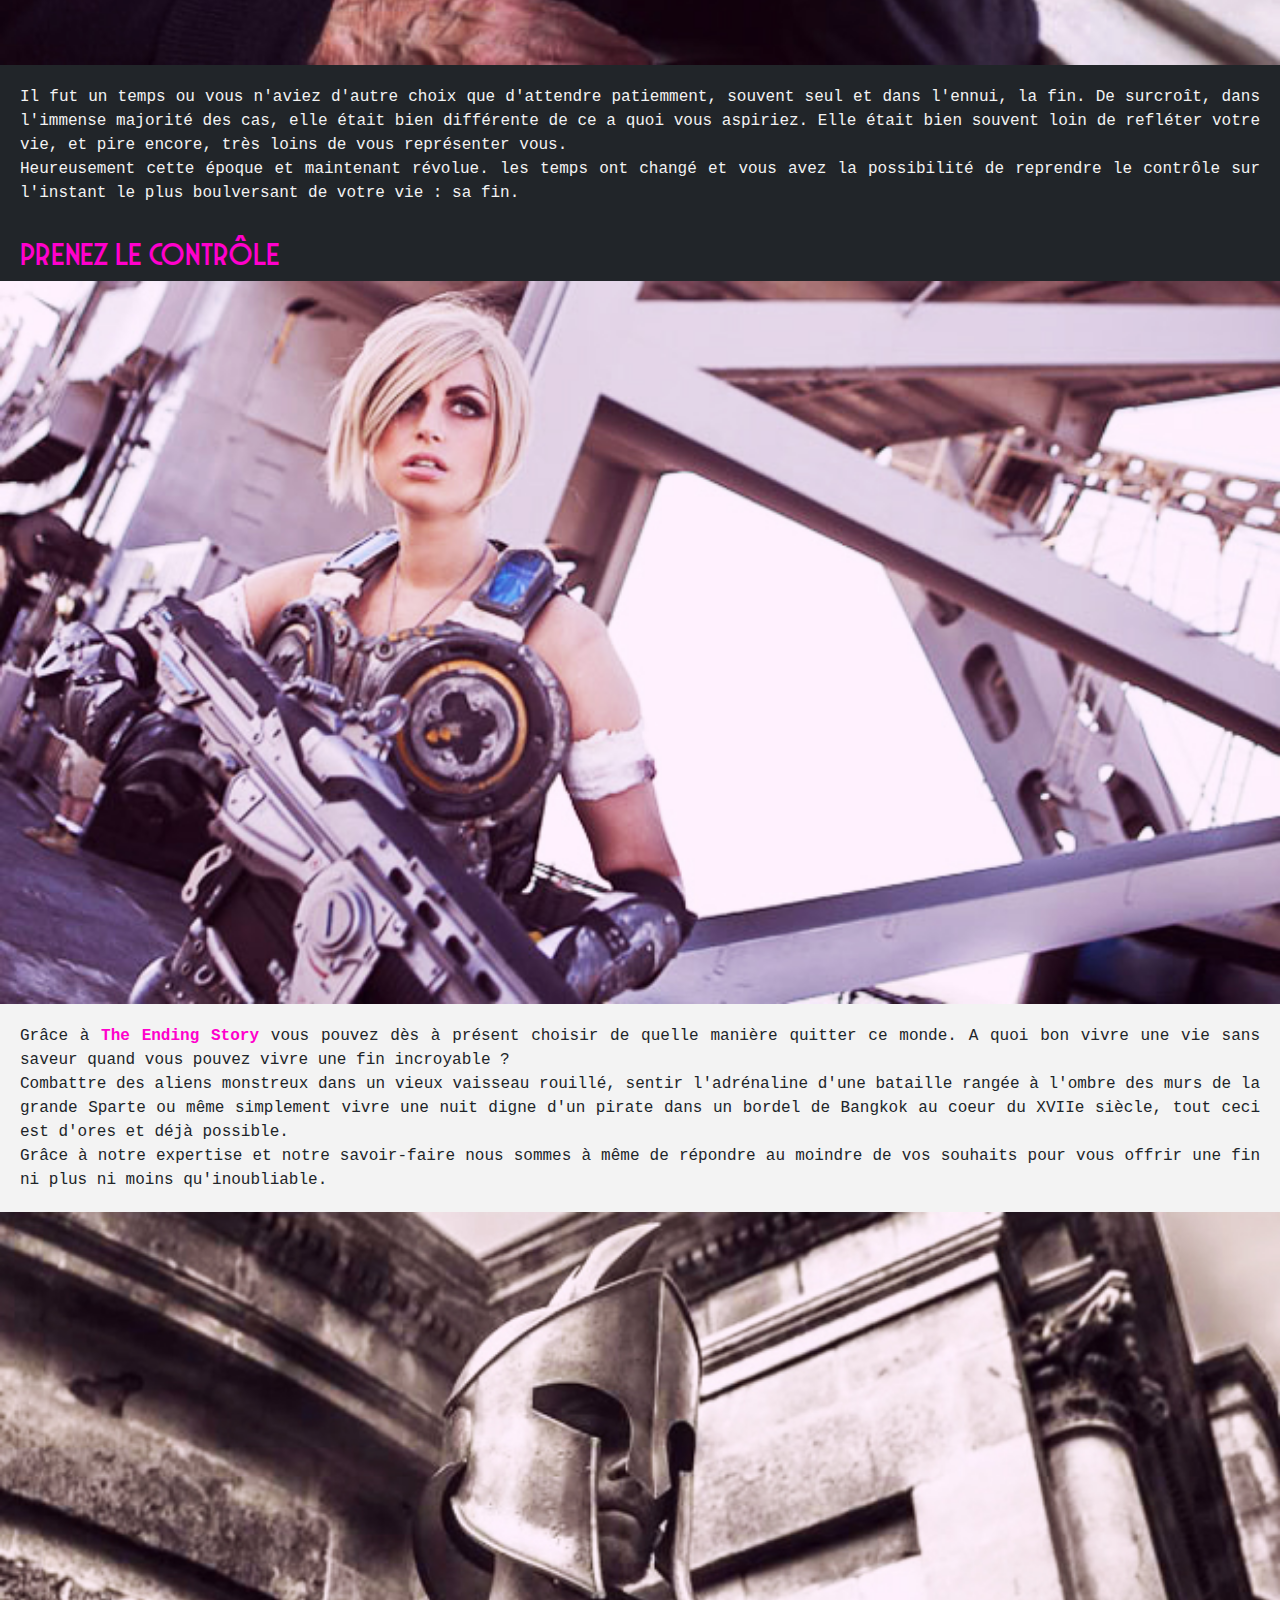
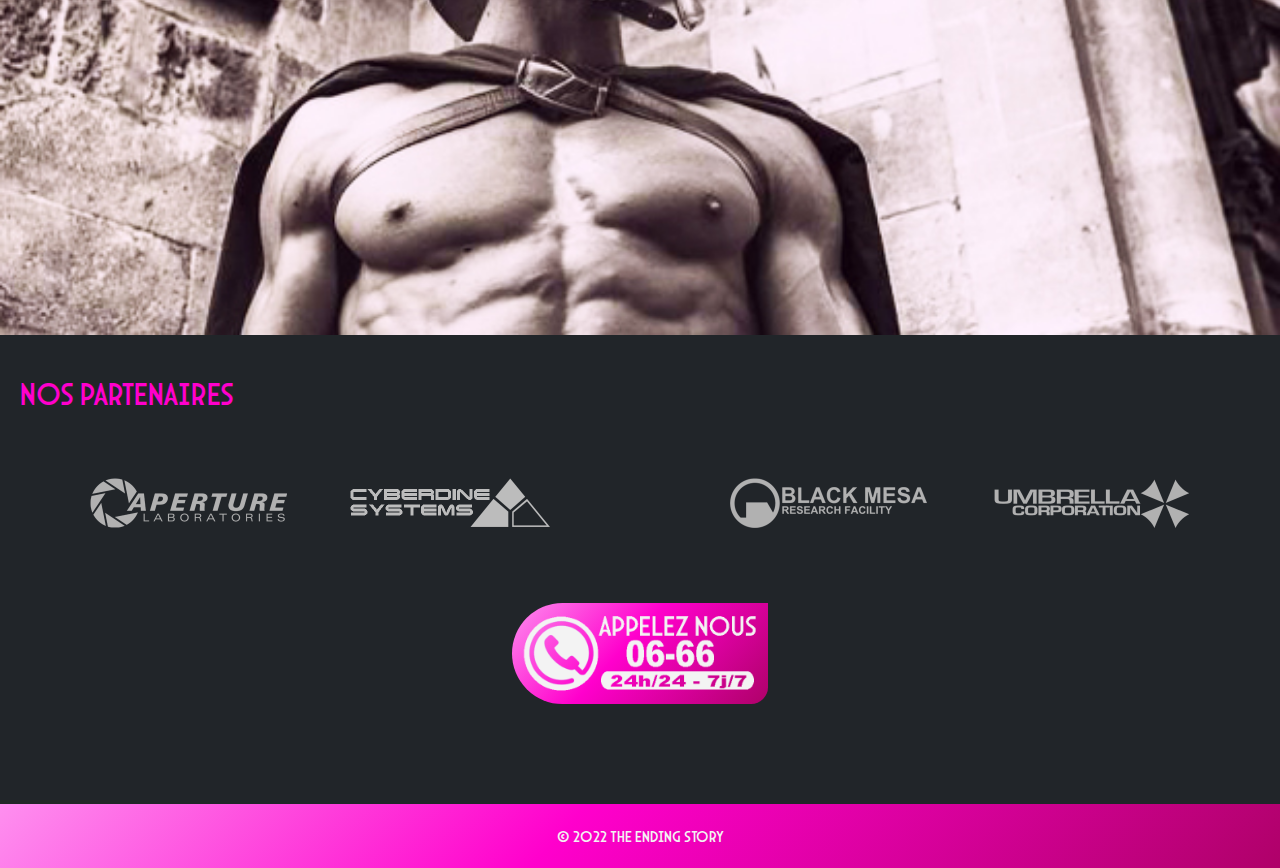
==== commit 860b82b6: "text corrections" ====
--- a/index.html
+++ b/index.html
@@ -69,13 +69,13 @@
             <a class="nav-link" href="conditions.html">Nos Conditions</a>
           </li>
           <li class="nav-item">
-            <a class="nav-link" href="states.html">Le Deroulement</a>
+            <a class="nav-link" href="states.html">Le Déroulement</a>
           </li>
           <li class="nav-item">
             <a class="nav-link" href="contact.html">Contactez nous</a>
           </li>
           <li class="nav-item">
-            <a class="nav-link event_link" href="event.html">EVENEMENTS</a>
+            <a class="nav-link event_link" href="events.html">EVENEMENTS</a>
           </li>
         </ul>
       </div>
@@ -103,13 +103,13 @@
       <section class="old">
         <h2>n'attendez plus</h2>
         <img class="old_img" src="assets/pics/old_people.jpg" alt="old">
-        <p class="old_text">Il fut un temps ou vous n'aviez d'autre choix qu'attendre
-          patiement, souvent seul et dans l'ennuie, la fin. De surcroit, dans l'immense majorité
-          des cas, elle etait bien differente de ce a quoi vous aspiriez. Elle etait bien
-          souvent loin de refleter votre vie, et pire encore, trés loins de vous representer
+        <p class="old_text">Il fut un temps ou vous n'aviez d'autre choix que d'attendre
+          patiemment, souvent seul et dans l'ennui, la fin. De surcroît, dans l'immense majorité
+          des cas, elle était bien différente de ce a quoi vous aspiriez. Elle était bien
+          souvent loin de refléter votre vie, et pire encore, très loins de vous représenter
           vous. <br>
-          Heureusement cette époque et maintenant revolue. les temps on changés et vous avez
-          la possibilitez de reprendre le control sur l'instant le plus boulversant de Votre
+          Heureusement cette époque et maintenant révolue. les temps ont changé et vous avez
+          la possibilité de reprendre le contrôle sur l'instant le plus boulversant de votre
           vie : sa fin.
         </p>
 
@@ -118,17 +118,17 @@
       <!-- CHOOSE SECTION -->
 
       <section class="choose">
-        <h2>Prenez le controle</h2>
+        <h2>Prenez le contrôle</h2>
         <img class="choose_img_anya" src="assets/pics/anya_stroud.jpg" alt="anya">
-        <p class="choose_text">Grace à <span class="overline">The Ending Story</span>
-          vous pouvez dés a present choisir de quelle manière quitter ce monde. A quoi
+        <p class="choose_text">Grâce à <span class="overline">The Ending Story</span>
+          vous pouvez dès à présent choisir de quelle manière quitter ce monde. A quoi
           bon vivre une vie sans saveur quand vous pouvez vivre une fin incroyable ? <br>
-          Combattre des aliens monstreux dans un vieux vaisseaux rouiller, sentir
-          l'adrénaline d'une bataille rangé a l'ombre des murs de la grande Sparte ou
-          même simplement vivre une nuit de pirates dans un bordel de Bangkok  au coeur
+          Combattre des aliens monstreux dans un vieux vaisseau rouillé, sentir
+          l'adrénaline d'une bataille rangée à l'ombre des murs de la grande Sparte ou
+          même simplement vivre une nuit digne d'un pirate dans un bordel de Bangkok au coeur
           du XVIIe siècle, tout ceci est d'ores et déjà possible.<br>
-          Grace a notre expertise et notre savoir faire nous sommes a même de repondre
-          au moindre de vos souhait pour vous offrir une fin ni plus ni moins qu'inoubliable.
+          Grâce à notre expertise et notre savoir-faire nous sommes à même de répondre
+          au moindre de vos souhaits pour vous offrir une fin ni plus ni moins qu'inoubliable.
         </p>
            <img class="choose_img_spartan" src="assets/pics/spartan.jpg" alt="spartan">
       </section>
@@ -136,7 +136,7 @@
       <!-- PART SECTION -->
 
       <section class="part_section">
-        <h2>nos partenaires</h2>
+        <h2>Nos partenaires</h2>
         <div class="container-fluid part_contain">
           <div class="row part_row">
             <div class="col-md-6 part_col_1">
--- a/assets/css/default.css
+++ b/assets/css/default.css
@@ -100,9 +100,11 @@
 nav {
   -webkit-box-shadow: var(--shadowTES);
   box-shadow: var(--shadowTES);
+  opacity: 0.95;
 }
 nav .navbar-brand {
   width: 65%;
+  opacity: 1;
 }
 
 nav .navbar-collapse .navbar-nav .nav-item .nav-link {
@@ -144,7 +146,8 @@
 .head_we_are .head_we_are_title,
 .head_conditions .head_conditions_title,
 .head_states .head_states_title,
-.head_contact .head_contact_title {
+.head_contact .head_contact_title,
+.head_events .head_events_title {
   color: var(--whiteTES);
   text-align: left;
   font-size: 2em;
@@ -177,7 +180,8 @@
   .head_we_are .head_we_are_title,
   .head_conditions .head_conditions_title,
   .head_states .head_states_title,
-  .head_contact .head_contact_title {
+  .head_contact .head_contact_title,
+  .head_events .head_events_title {
     font-size: 3em;
   }
 
@@ -191,7 +195,8 @@
   .head_we_are .head_we_are_title,
   .head_conditions .head_conditions_title,
   .head_states .head_states_title,
-  .head_contact .head_contact_title {
+  .head_contact .head_contact_title,
+  .head_events .head_events_title {
     font-size: 5em;
   }
 
@@ -206,7 +211,8 @@
   .head_we_are .head_we_are_title,
   .head_conditions .head_conditions_title,
   .head_states .head_states_title,
-  .head_contact .head_contact_title {
+  .head_contact .head_contact_title,
+  .head_events .head_events_title {
     font-size: 8em;
   }
 
@@ -237,156 +243,6 @@
   color: var(--blackTES);
   text-align: justify;
 }
-
-/*=======================================
-====| H I S T O R Y  S E C T I O N  |====
-=========================== we_are ====*/
-
-.we_are .history .img_2 {
-  margin-top: 20px;
-  margin-bottom: 20px;
-}
-
-/*margin au text*/
-
-/*=======================================
-====| P R I C E  S E C T I O N  |========
-======================= conditions ====*/
-
-.conditions .price .age {
-  text-align: center;
-  padding-top: 0;
-  margin-bottom: 30px;
-}
-
-.conditions .price .price_tab {
-  text-align: center;
-  margin-bottom: 0;
-  padding-bottom: 5px;
-}
-
-/*=======================================
-===| E X E C U T I O N  S E C T I O N  |=
-======================= states ========*/
-
-.states .execut .carousel .carousel-inner
-.carousel_explic_div {
-  background: var(--whiteTES);;
-  color: var(--blackTES);;
-  -webkit-box-shadow: var(--shadowTES);
-  box-shadow: var(--shadowTES);
-}
-
-.states .execut .carousel .carousel-inner
-.carousel_explic_div .title_explic_div {
-  padding-top: 10px;
-  padding-left: 10px;
-  color: var(--pinkTES);;
-  font-family: var(--fontTES);
-  letter-spacing: 2px;
-}
-
-.states .execut .carousel .carousel-inner
-.carousel_explic_div .text_explic_div {
-  padding-top: 0px;
-  padding-bottom: 30px;
-}
-
-.states .execut .text_party_2 {
-  padding-top: 35px;
-}
-
-/*=======================================
-===| E N D I N G  S E C T I O N  |=======
-======================= states ========*/
-
-.states .ending .ending_img {
-  margin-bottom: 50px;
-}
-
-/*=======================================
-===| F O R M  S E C T I O N  |===========
-======================= form ==========*/
-
-.form .form_body {
-  width: 100%;
-  margin: auto;
-  background-color: rgba(0,0,0,.75);
-  color: var(--whiteTES);
-  border-radius: 5px;
-  padding: 50px;
-
-}
-
-.form .form_body .form_form .form_input {
-  padding: 15px;
-  width: 100%;
-  font-size: 1em;
-  border: 0;
-  color: var(--pinkTES);
-  background-color: var(--blackTES);
-  margin-bottom: 15px;
-}
-
-.form .form_body .form_form .form_label {
-  width: 100%;
-  color: var(--pinkTES);
-}
-
-.form .form_body .form_form .form_range {
-  margin-left: auto;
-  margin-right: auto;
-  width: 100%;
-  padding: 15px;
-  font-size: 1em;
-}
-
-.form .form_body .form_form .form_button {
-  background: var(--gradientTES);
-  color: var(--blackTES);
-  padding: 15px;
-  width: 100%;
-  font-size: 1em;
-  font-weight: bold;
-  border-radius: 5px;
-  border: 0;
-  cursor: pointer;
-}
-
-/*=======================================
-===| P O S T E D  S E C T I O N  |=======
-======================= posted ========*/
-
-.posted .posted_body {
-  width: 100%;
-  height: 100%;
-  margin: auto;
-  background-color: rgba(0,0,0,.75);
-  color: var(--whiteTES);
-  border-radius: 5px;
-  padding: 50px;
-  text-align: center;
-}
-
-.posted .posted_body .posted_img {
-  width: 30%;
-  margin: 20px;
-  animation: 1.5s linear 0s infinite alternate-reverse rotation;
-}
-
-.posted .posted_body .posted_title,
-.posted .posted_body .posted_text {
-  text-align: center;
-}
-
-    /*===|| M E D I A S ||===*/
-
-@media screen and (min-width: 768px){
-  .posted .posted_body .posted_img {
-    width: 15%;
-  }
-}
-
 
 /*=======================================
 =======| P A R T  S E C T I O N |========
@@ -502,5 +358,214 @@
 }
 
 /*=======================================
+====| H I S T O R Y  S E C T I O N  |====
+=========================== we_are ====*/
+
+.we_are .history .img_2 {
+  margin-top: 20px;
+  margin-bottom: 20px;
+}
+
+/*margin au text*/
+
+/*=======================================
+====| P R I C E  S E C T I O N  |========
+======================= conditions ====*/
+
+.conditions .price .age {
+  text-align: center;
+  padding-top: 0;
+  margin-bottom: 30px;
+}
+
+.conditions .price .price_tab {
+  text-align: center;
+  margin-bottom: 0;
+  padding-bottom: 5px;
+}
+
+/*=======================================
+===| E X E C U T I O N  S E C T I O N  |=
+======================= states ========*/
+
+.states .execut .carousel .carousel-inner
+.carousel_explic_div {
+  background: var(--whiteTES);;
+  color: var(--blackTES);;
+  -webkit-box-shadow: var(--shadowTES);
+  box-shadow: var(--shadowTES);
+}
+
+.states .execut .carousel .carousel-inner
+.carousel_explic_div .title_explic_div {
+  padding-top: 10px;
+  padding-left: 10px;
+  color: var(--pinkTES);;
+  font-family: var(--fontTES);
+  letter-spacing: 2px;
+}
+
+.states .execut .carousel .carousel-inner
+.carousel_explic_div .text_explic_div {
+  padding-top: 0px;
+  padding-bottom: 30px;
+}
+
+.states .execut .text_party_2 {
+  padding-top: 35px;
+}
+
+/*=======================================
+===| E N D I N G  S E C T I O N  |=======
+======================= states ========*/
+
+.states .ending .ending_img {
+  margin-bottom: 50px;
+}
+
+
+/*=======================================
+===| P U B L I C  S E C T I O N  |=======
+======================= events ========*/
+
+.events .meeting .meeting_div {
+  width: 80%;
+  padding: 15px;
+  border: 2px var(--pinkTES) solid;
+  border-radius: 2px;
+  margin: 30px;
+  margin-left: auto;
+  margin-right: auto;
+}
+
+.events .tab {
+  margin-bottom: 50px;
+}
+
+.events .tab .events_tab {
+  margin-left: 20px;
+  width: 80%;
+  border-radius: 5px;
+  -webkit-box-shadow: var(--shadowTES);
+  box-shadow: var(--shadowTES);
+}
+
+.events .tab .events_tab
+.events_tab_head {
+  padding-left: 10px;
+  text-align: left;
+  padding-top: 30px;
+  font-family: var(--fontTES);
+  color: var(--pinkTES);
+  letter-spacing: 2px;
+}
+
+.events .tab .events_tab .events_tab_body .events_tab_row {
+  border-bottom: 1px var(--whiteTES) solid;
+}
+
+.events .tab .events_tab .events_tab_body
+.events_tab_row .events_tab_data {
+  text-align: left;
+  padding-left: 10px;
+  padding-right: 50px;
+  padding-top: 20px;
+  padding-bottom: 10px;
+}
+
+    /*===|| M E D I A S ||===*/
+
+@media screen and (min-width: 1024px){
+  .events .tab .events_tab {
+    width: 60%;
+    margin-left: auto;
+    margin-right: auto;
+  }
+}
+
+/*=======================================
+===| F O R M  S E C T I O N  |===========
+======================= form ==========*/
+
+.form .form_body {
+  width: 100%;
+  margin: auto;
+  background-color: rgba(0,0,0,.75);
+  color: var(--whiteTES);
+  border-radius: 5px;
+  padding: 50px;
+
+}
+
+.form .form_body .form_form .form_input {
+  padding: 15px;
+  width: 100%;
+  font-size: 1em;
+  border: 0;
+  color: var(--pinkTES);
+  background-color: var(--blackTES);
+  margin-bottom: 15px;
+}
+
+.form .form_body .form_form .form_label {
+  width: 100%;
+  color: var(--pinkTES);
+}
+
+.form .form_body .form_form .form_range {
+  margin-left: auto;
+  margin-right: auto;
+  width: 100%;
+  padding: 15px;
+  font-size: 1em;
+}
+
+.form .form_body .form_form .form_button {
+  background: var(--gradientTES);
+  color: var(--blackTES);
+  padding: 15px;
+  width: 100%;
+  font-size: 1em;
+  font-weight: bold;
+  border-radius: 5px;
+  border: 0;
+  cursor: pointer;
+}
+
+/*=======================================
+===| P O S T E D  S E C T I O N  |=======
+======================= posted ========*/
+
+.posted .posted_body {
+  width: 100%;
+  height: 100%;
+  margin: auto;
+  background-color: rgba(0,0,0,.75);
+  color: var(--whiteTES);
+  border-radius: 5px;
+  padding: 50px;
+  text-align: center;
+}
+
+.posted .posted_body .posted_img {
+  width: 30%;
+  margin: 20px;
+  animation: 1.5s linear 0s infinite alternate-reverse rotation;
+}
+
+.posted .posted_body .posted_title,
+.posted .posted_body .posted_text {
+  text-align: center;
+}
+
+    /*===|| M E D I A S ||===*/
+
+@media screen and (min-width: 768px){
+  .posted .posted_body .posted_img {
+    width: 15%;
+  }
+}
+
+/*=======================================
 =========================================
 =======================================*/
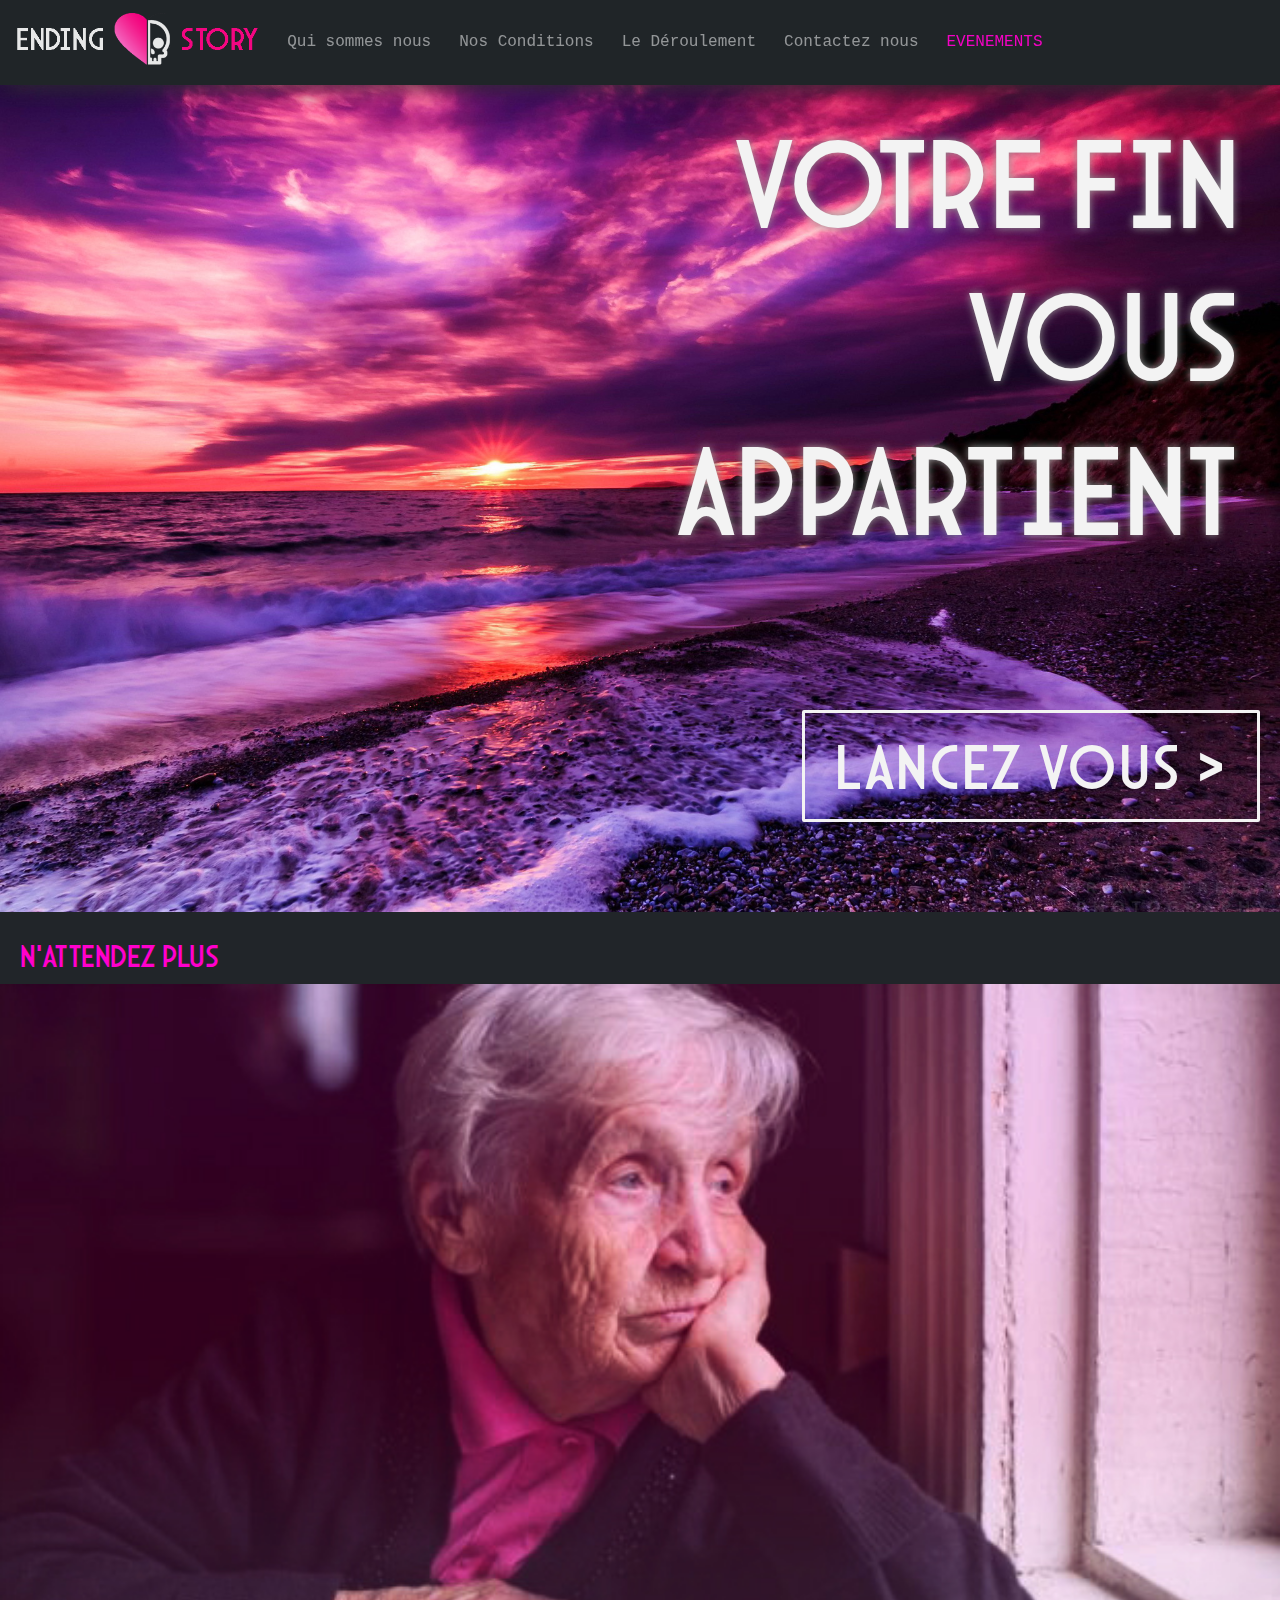
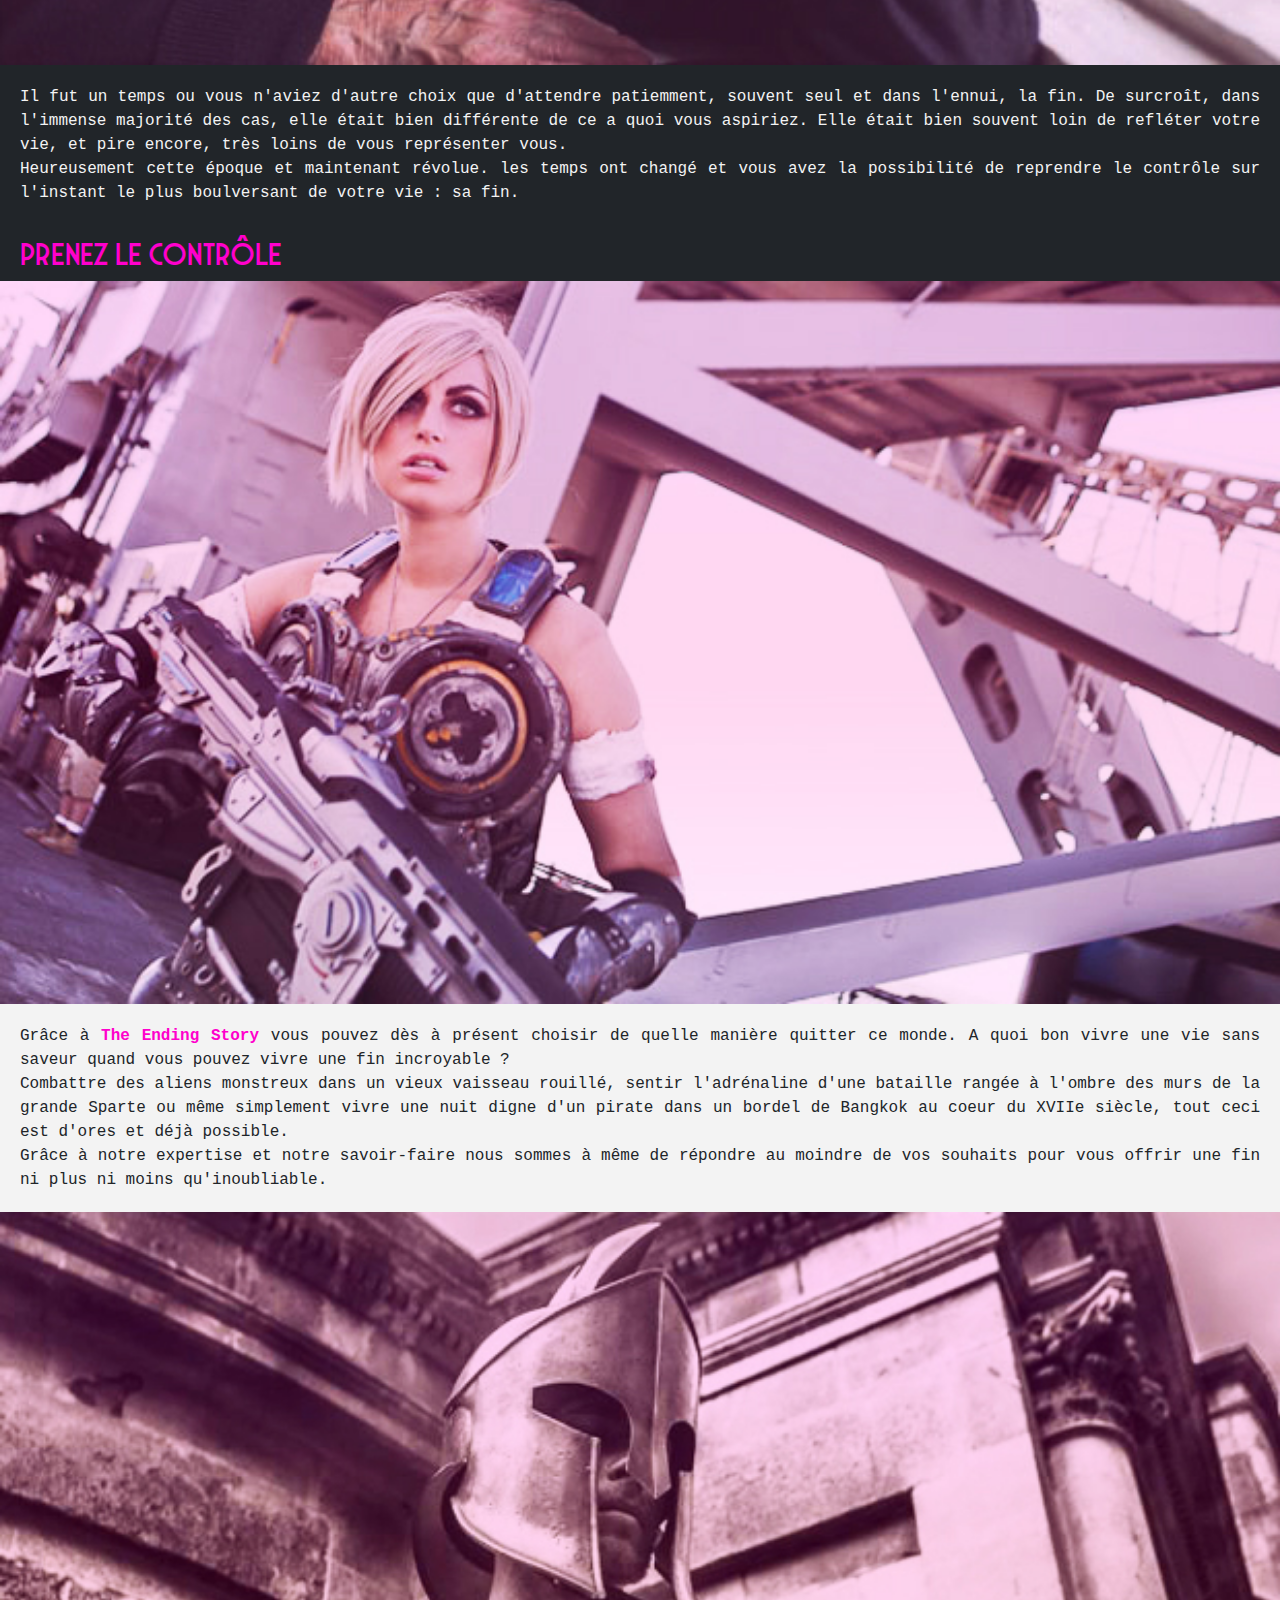
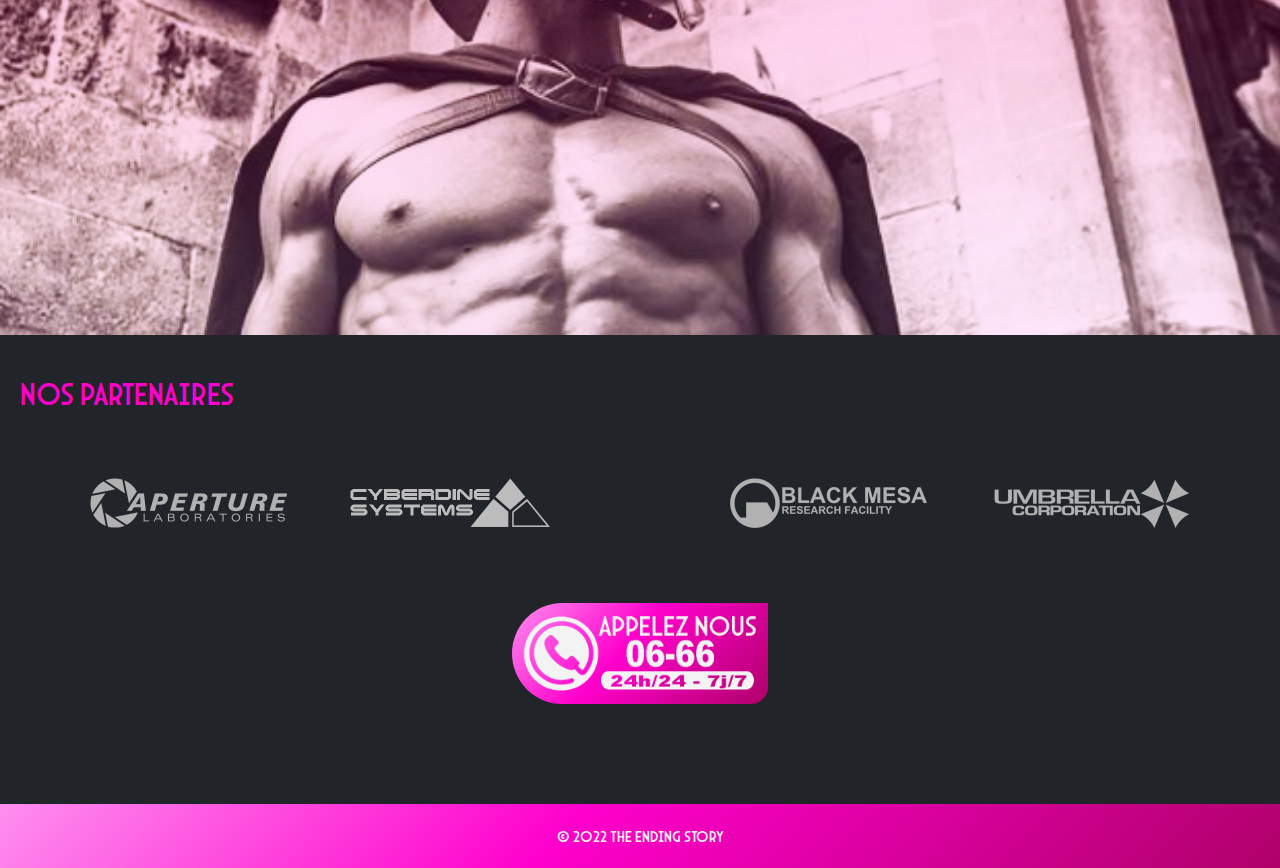
==== commit dd6646b7: "Update with the new img (color)" ====
--- a/index.html
+++ b/index.html
@@ -102,7 +102,7 @@
 
       <section class="old">
         <h2>n'attendez plus</h2>
-        <img class="old_img" src="assets/pics/old_people.jpg" alt="old">
+        <img class="old_img" src="assets/pics/old_people.jpeg" alt="old">
         <p class="old_text">Il fut un temps ou vous n'aviez d'autre choix que d'attendre
           patiemment, souvent seul et dans l'ennui, la fin. De surcroît, dans l'immense majorité
           des cas, elle était bien différente de ce a quoi vous aspiriez. Elle était bien
@@ -119,7 +119,7 @@
 
       <section class="choose">
         <h2>Prenez le contrôle</h2>
-        <img class="choose_img_anya" src="assets/pics/anya_stroud.jpg" alt="anya">
+        <img class="choose_img_anya" src="assets/pics/anya_stroud.jpeg" alt="anya">
         <p class="choose_text">Grâce à <span class="overline">The Ending Story</span>
           vous pouvez dès à présent choisir de quelle manière quitter ce monde. A quoi
           bon vivre une vie sans saveur quand vous pouvez vivre une fin incroyable ? <br>
@@ -130,7 +130,7 @@
           Grâce à notre expertise et notre savoir-faire nous sommes à même de répondre
           au moindre de vos souhaits pour vous offrir une fin ni plus ni moins qu'inoubliable.
         </p>
-           <img class="choose_img_spartan" src="assets/pics/spartan.jpg" alt="spartan">
+           <img class="choose_img_spartan" src="assets/pics/spartan.jpeg" alt="spartan">
       </section>
 
       <!-- PART SECTION -->
--- a/assets/css/default.css
+++ b/assets/css/default.css
@@ -61,6 +61,7 @@
   padding: 20px;
   padding-bottom: 0px;
   padding-top: 10px;
+  text-transform: capitalize;
 }
 
 h3 {
@@ -70,6 +71,7 @@
   padding-left: 30px;
   padding-bottom: 0;
   font-size: 1.2em;
+  text-transform: capitalize;
 }
 
 p {
